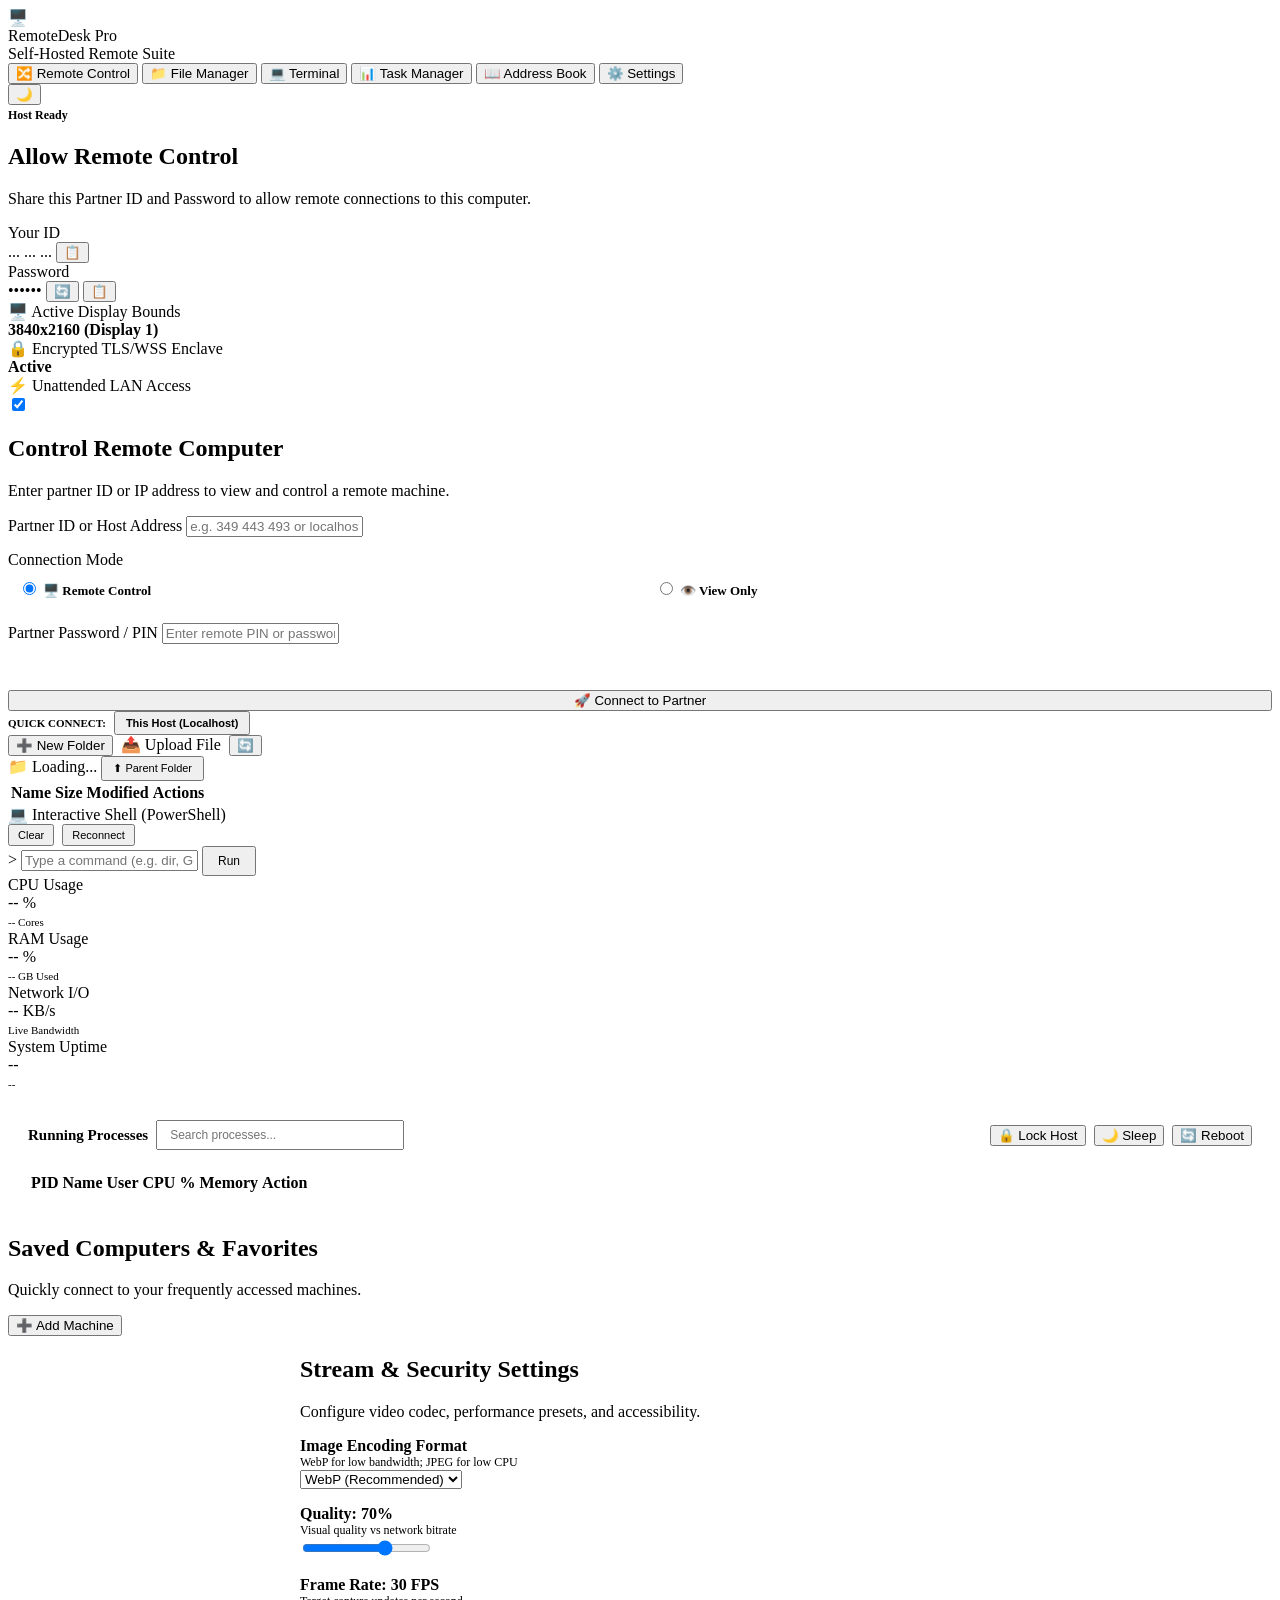
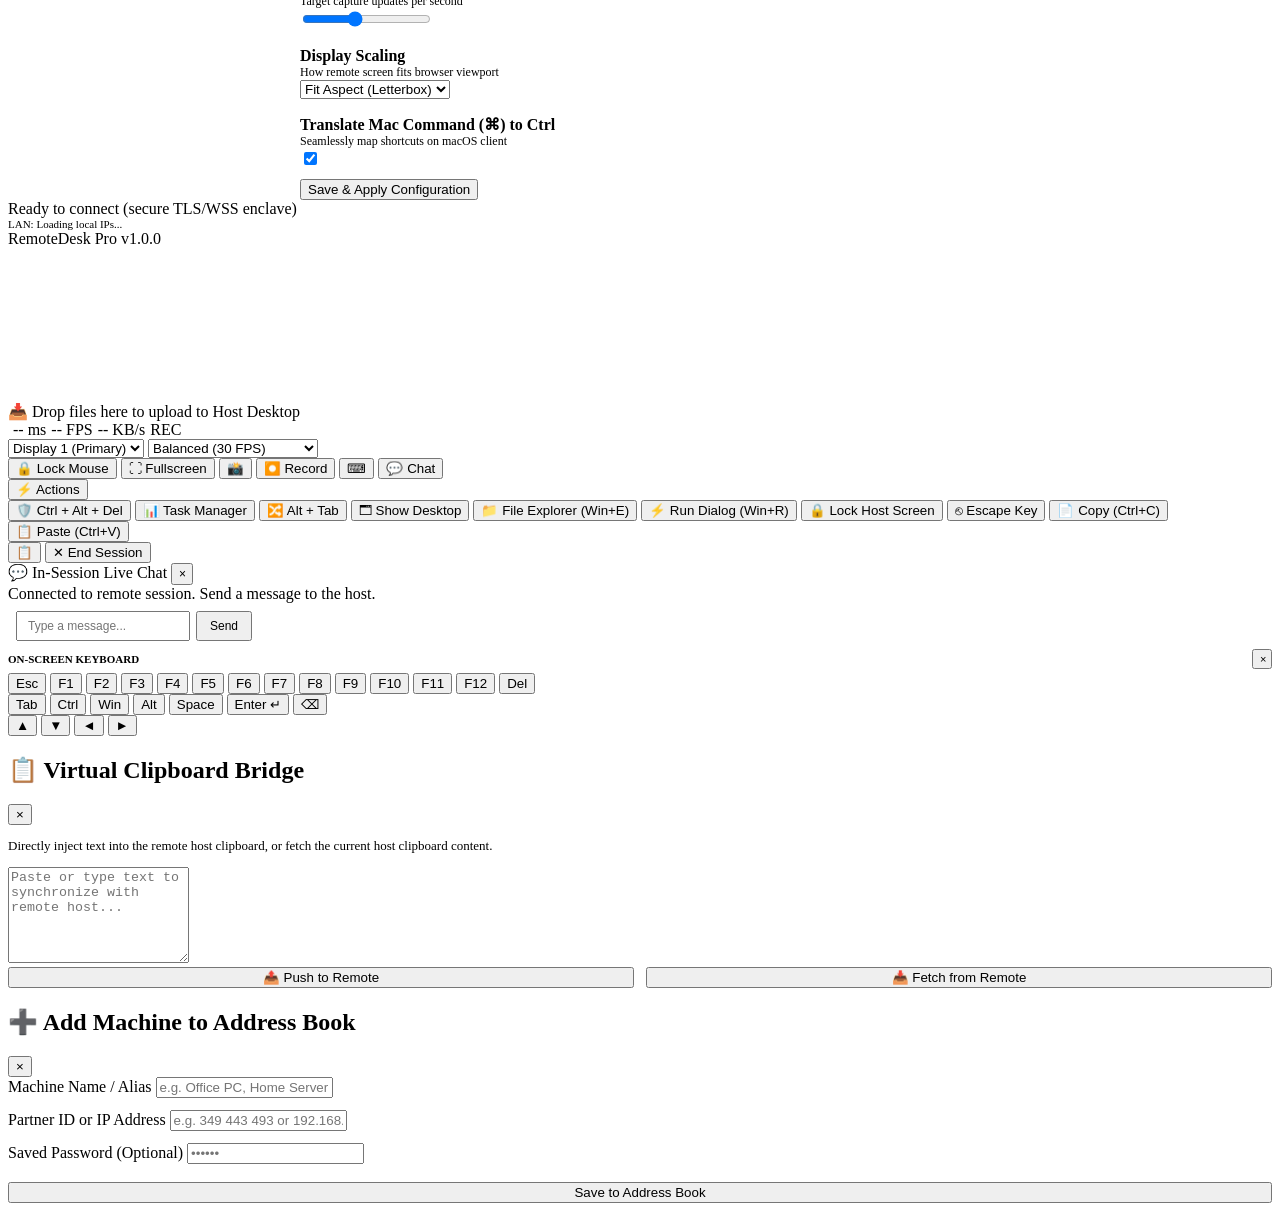
==== client/index.html @ c303e297 "feat: complete self-hosted RemoteDesk Pro suite with standalone Windows executable packaging" ====
<!DOCTYPE html>
<html lang="en" data-theme="dark">
<head>
  <meta charset="UTF-8" />
  <meta name="viewport" content="width=device-width, initial-scale=1.0, maximum-scale=1.0, user-scalable=no" />
  <title>RemoteDesk Pro — Self-Hosted Remote Desktop Suite</title>
  <link rel="preconnect" href="https://fonts.googleapis.com" />
  <link rel="preconnect" href="https://fonts.gstatic.com" crossorigin />
  <link href="https://fonts.googleapis.com/css2?family=Inter:wght@300;400;500;600;700;800&family=JetBrains+Mono:wght@400;500;600;700&display=swap" rel="stylesheet" />
  <link rel="stylesheet" href="/static/css/style.css" />
  <link rel="icon" href="data:image/svg+xml,<svg xmlns=%22http://www.w3.org/2000/svg%22 viewBox=%220 0 100 100%22><text y=%22.9em%22 font-size=%2290%22>🖥️</text></svg>" />
</head>
<body>

  <div id="app-root">

    <!-- ══════════════════════════════════════════════════════════════════════
         VIEW A: HUB DASHBOARD (Multi-Tab TeamViewer & Personal-NAS Suite)
         ══════════════════════════════════════════════════════════════════════ -->
    <div id="hub-view" class="view-section">
      
      <!-- Top App Bar -->
      <header class="hub-header">
        <div class="brand-wrapper">
          <div class="brand-icon-box">🖥️</div>
          <div>
            <div class="brand-title">RemoteDesk Pro</div>
            <div class="brand-subtitle">Self-Hosted Remote Suite</div>
          </div>
        </div>

        <!-- Navigation Tabs -->
        <nav class="hub-nav-tabs">
          <button class="hub-nav-tab active" data-tab="remote">
            <span>🔀</span> Remote Control
          </button>
          <button class="hub-nav-tab" data-tab="files">
            <span>📁</span> File Manager
          </button>
          <button class="hub-nav-tab" data-tab="terminal">
            <span>💻</span> Terminal
          </button>
          <button class="hub-nav-tab" data-tab="diagnostics">
            <span>📊</span> Task Manager
          </button>
          <button class="hub-nav-tab" data-tab="addressbook">
            <span>📖</span> Address Book
          </button>
          <button class="hub-nav-tab" data-tab="settings">
            <span>⚙️</span> Settings
          </button>
        </nav>

        <!-- Header Actions -->
        <div class="header-actions">
          <button id="theme-toggle-btn" class="icon-action-btn" title="Toggle Light/Dark Theme">
            <span id="theme-icon">🌙</span>
          </button>
          <div class="status-indicator">
            <span id="hub-status-dot" class="status-dot"></span>
            <span id="hub-status-text" style="font-size: 12px; font-weight: 600;">Host Ready</span>
          </div>
        </div>
      </header>

      <!-- Main Content Area with Dynamic Tab Panes -->
      <main class="hub-content-container">
        
        <!-- ── TAB 1: REMOTE CONTROL DUAL-CARD HUB ── -->
        <div id="pane-remote" class="hub-tab-pane">
          <div class="hub-grid">

            <!-- LEFT CARD: ALLOW REMOTE CONTROL -->
            <div class="card">
              <div class="card-header">
                <div>
                  <h2 class="card-title">Allow Remote Control</h2>
                  <p class="card-subtitle">Share this Partner ID and Password to allow remote connections to this computer.</p>
                </div>
              </div>

              <!-- Credentials Box -->
              <div class="credential-box">
                <!-- Your ID -->
                <div class="credential-row">
                  <span class="badge-tag id-tag">Your ID</span>
                  <div class="credential-value-wrapper">
                    <span id="host-machine-id" class="credential-value">... ... ...</span>
                    <button id="btn-copy-id" class="icon-action-btn" title="Copy Partner ID">📋</button>
                  </div>
                </div>

                <!-- Password / PIN -->
                <div class="credential-row">
                  <span class="badge-tag pass-tag">Password</span>
                  <div class="credential-value-wrapper">
                    <span id="host-pin-display" class="credential-value">••••••</span>
                    <button id="btn-regenerate-pin" class="icon-action-btn" title="Generate New Password">🔄</button>
                    <button id="btn-copy-pin" class="icon-action-btn" title="Copy Password">📋</button>
                  </div>
                </div>
              </div>

              <!-- Unattended Access & Host Status -->
              <div class="feature-list">
                <div class="feature-item">
                  <div class="feature-item-left">
                    <span>🖥️</span>
                    <span>Active Display Bounds</span>
                  </div>
                  <span id="host-display-info" class="font-mono" style="font-weight: 600; color: var(--accent);">3840x2160 (Display 1)</span>
                </div>

                <div class="feature-item">
                  <div class="feature-item-left">
                    <span>🔒</span>
                    <span>Encrypted TLS/WSS Enclave</span>
                  </div>
                  <span class="font-mono" style="color: var(--green); font-weight: 600;">Active</span>
                </div>

                <div class="feature-item">
                  <div class="feature-item-left">
                    <span>⚡</span>
                    <span>Unattended LAN Access</span>
                  </div>
                  <label class="switch-wrap">
                    <input type="checkbox" id="unattended-toggle" checked />
                    <span class="switch-slider"></span>
                  </label>
                </div>
              </div>
            </div>

            <!-- RIGHT CARD: CONTROL REMOTE COMPUTER -->
            <div class="card">
              <div class="card-header">
                <div>
                  <h2 class="card-title">Control Remote Computer</h2>
                  <p class="card-subtitle">Enter partner ID or IP address to view and control a remote machine.</p>
                </div>
              </div>

              <!-- Form Inputs -->
              <form id="connect-form" onsubmit="event.preventDefault();" style="display: flex; flex-direction: column; gap: 14px;">
                
                <!-- Partner ID / Host Address Input -->
                <div class="form-group">
                  <label class="form-label" for="partner-id-input">Partner ID or Host Address</label>
                  <input id="partner-id-input" type="text" class="input font-mono" placeholder="e.g. 349 443 493 or localhost:8000" autocomplete="off" />
                </div>

                <!-- Mode Selection -->
                <div class="form-group">
                  <label class="form-label">Connection Mode</label>
                  <div style="display: grid; grid-template-columns: 1fr 1fr; gap: 10px;">
                    <label class="credential-row" style="cursor: pointer; padding: 10px;">
                      <input type="radio" name="conn-mode" value="remote-control" checked style="accent-color: var(--accent);" />
                      <span style="font-weight: 600; font-size: 13px;">🖥️ Remote Control</span>
                    </label>
                    <label class="credential-row" style="cursor: pointer; padding: 10px;">
                      <input type="radio" name="conn-mode" value="view-only" style="accent-color: var(--accent);" />
                      <span style="font-weight: 600; font-size: 13px;">👁️ View Only</span>
                    </label>
                  </div>
                </div>

                <!-- Partner Password -->
                <div class="form-group">
                  <label class="form-label" for="partner-password-input">Partner Password / PIN</label>
                  <input id="partner-password-input" type="password" class="input font-mono" placeholder="Enter remote PIN or password" autocomplete="current-password" />
                </div>

                <div id="connect-error" style="color: var(--red); font-size: 13px; font-weight: 500; min-height: 18px;"></div>

                <!-- Primary Action Button -->
                <button type="submit" id="btn-connect-partner" class="btn-primary">
                  <span>🚀</span> Connect to Partner
                </button>
              </form>

              <!-- Quick Connect Pills -->
              <div style="display: flex; align-items: center; gap: 8px; flex-wrap: wrap;">
                <span style="font-size: 11px; font-weight: 700; color: var(--text-muted); text-transform: uppercase;">Quick Connect:</span>
                <button class="icon-action-btn quick-host-pill" data-host="localhost:8000" style="width: auto; padding: 4px 10px; font-size: 11px; font-weight: 600;">This Host (Localhost)</button>
              </div>
            </div>

          </div>
        </div>

        <!-- ── TAB 2: FILE MANAGER ── -->
        <div id="pane-files" class="hub-tab-pane hidden">
          <div class="fm-layout">
            <div class="fm-toolbar">
              <div class="fm-drives-bar" id="fm-drives-list">
                <!-- Populated dynamically: C:\, D:\, Home, Desktop, Downloads -->
              </div>
              <div style="display: flex; gap: 8px;">
                <button id="btn-fm-new-folder" class="btn-secondary">➕ New Folder</button>
                <label class="btn-primary" style="width: auto; cursor: pointer;">
                  <span>📤</span> Upload File
                  <input type="file" id="fm-file-input" style="display: none;" />
                </label>
                <button id="btn-fm-refresh" class="icon-action-btn" title="Refresh">🔄</button>
              </div>
            </div>

            <!-- Breadcrumbs -->
            <div class="fm-breadcrumb-bar">
              <span>📁</span>
              <span id="fm-current-path" style="flex: 1; word-break: break-all;">Loading...</span>
              <button id="btn-fm-up" class="btn-secondary" style="padding: 4px 10px; font-size: 11px;">⬆ Parent Folder</button>
            </div>

            <!-- File Table -->
            <div class="fm-table-container">
              <table class="fm-table">
                <thead>
                  <tr>
                    <th>Name</th>
                    <th>Size</th>
                    <th>Modified</th>
                    <th style="text-align: right;">Actions</th>
                  </tr>
                </thead>
                <tbody id="fm-table-body">
                  <!-- File rows populated dynamically -->
                </tbody>
              </table>
            </div>
          </div>
        </div>

        <!-- ── TAB 3: REMOTE TERMINAL ── -->
        <div id="pane-terminal" class="hub-tab-pane hidden">
          <div class="terminal-window">
            <div class="terminal-header">
              <span>💻 Interactive Shell (<span id="term-shell-name">PowerShell</span>)</span>
              <div style="display: flex; gap: 8px;">
                <button id="btn-term-clear" class="btn-secondary" style="padding: 3px 8px; font-size: 11px;">Clear</button>
                <button id="btn-term-reconnect" class="btn-secondary" style="padding: 3px 8px; font-size: 11px;">Reconnect</button>
              </div>
            </div>
            <div id="terminal-output" class="terminal-output"></div>
            <form id="terminal-form" class="terminal-input-bar">
              <span class="terminal-prompt">&gt;</span>
              <input id="terminal-input" type="text" class="terminal-input" placeholder="Type a command (e.g. dir, Get-Process, ipconfig)..." autocomplete="off" />
              <button type="submit" class="btn-primary" style="width: auto; padding: 6px 14px; font-size: 12px;">Run</button>
            </form>
          </div>
        </div>

        <!-- ── TAB 4: TASK MANAGER & DIAGNOSTICS ── -->
        <div id="pane-diagnostics" class="hub-tab-pane hidden">
          
          <!-- Telemetry Gauges -->
          <div class="telemetry-grid">
            <div class="telemetry-card">
              <span class="form-label">CPU Usage</span>
              <div id="diag-cpu-val" class="telemetry-val" style="color: var(--accent);">-- %</div>
              <span id="diag-cpu-cores" style="font-size: 11px; color: var(--text-secondary);">-- Cores</span>
            </div>

            <div class="telemetry-card">
              <span class="form-label">RAM Usage</span>
              <div id="diag-ram-val" class="telemetry-val" style="color: var(--purple);">-- %</div>
              <span id="diag-ram-details" style="font-size: 11px; color: var(--text-secondary);">-- GB Used</span>
            </div>

            <div class="telemetry-card">
              <span class="form-label">Network I/O</span>
              <div id="diag-net-val" class="telemetry-val" style="color: var(--green);">-- KB/s</div>
              <span id="diag-net-details" style="font-size: 11px; color: var(--text-secondary);">Live Bandwidth</span>
            </div>

            <div class="telemetry-card">
              <span class="form-label">System Uptime</span>
              <div id="diag-uptime-val" class="telemetry-val" style="color: var(--orange);">--</div>
              <span id="diag-os-details" style="font-size: 11px; color: var(--text-secondary);">--</span>
            </div>
          </div>

          <!-- Power Controls & Process List -->
          <div class="card" style="padding: 20px;">
            <div style="display: flex; align-items: center; justify-content: space-between; flex-wrap: wrap; gap: 10px;">
              <div style="display: flex; align-items: center; gap: 8px;">
                <h3 style="font-size: 15px; font-weight: 800;">Running Processes</h3>
                <input id="process-search" type="text" class="input font-mono" placeholder="Search processes..." style="width: 220px; padding: 6px 12px; font-size: 12px;" />
              </div>
              <div style="display: flex; gap: 8px;">
                <button class="btn-secondary btn-power" data-power="lock">🔒 Lock Host</button>
                <button class="btn-secondary btn-power" data-power="sleep">🌙 Sleep</button>
                <button class="btn-secondary btn-power" data-power="restart" style="color: var(--yellow);">🔄 Reboot</button>
              </div>
            </div>

            <div class="process-table-container" style="margin-top: 12px;">
              <table class="fm-table">
                <thead>
                  <tr>
                    <th>PID</th>
                    <th>Name</th>
                    <th>User</th>
                    <th>CPU %</th>
                    <th>Memory</th>
                    <th style="text-align: right;">Action</th>
                  </tr>
                </thead>
                <tbody id="process-table-body">
                  <!-- Populated dynamically -->
                </tbody>
              </table>
            </div>
          </div>

        </div>

        <!-- ── TAB 5: ADDRESS BOOK ── -->
        <div id="pane-addressbook" class="hub-tab-pane hidden">
          <div class="card">
            <div class="card-header">
              <div>
                <h2 class="card-title">Saved Computers & Favorites</h2>
                <p class="card-subtitle">Quickly connect to your frequently accessed machines.</p>
              </div>
              <button id="btn-add-contact" class="btn-primary" style="width: auto;">➕ Add Machine</button>
            </div>

            <div id="addressbook-list" class="addr-grid">
              <!-- Cards populated dynamically -->
            </div>
          </div>
        </div>

        <!-- ── TAB 6: SETTINGS ── -->
        <div id="pane-settings" class="hub-tab-pane hidden">
          <div class="card" style="max-width: 680px; margin: 0 auto; width: 100%;">
            <div class="card-header">
              <div>
                <h2 class="card-title">Stream & Security Settings</h2>
                <p class="card-subtitle">Configure video codec, performance presets, and accessibility.</p>
              </div>
            </div>

            <div style="display: flex; flex-direction: column; gap: 16px;">
              <div class="feature-item">
                <div>
                  <div style="font-weight: 600;">Image Encoding Format</div>
                  <div style="font-size: 12px; color: var(--text-secondary);">WebP for low bandwidth; JPEG for low CPU</div>
                </div>
                <select id="hub-setting-format" class="tb-select" style="min-width: 140px;">
                  <option value="webp" selected>WebP (Recommended)</option>
                  <option value="jpeg">JPEG</option>
                </select>
              </div>

              <div class="feature-item">
                <div>
                  <div style="font-weight: 600;">Quality: <span id="hub-val-quality" style="color: var(--accent);">70%</span></div>
                  <div style="font-size: 12px; color: var(--text-secondary);">Visual quality vs network bitrate</div>
                </div>
                <input id="hub-setting-quality" type="range" min="20" max="95" value="70" style="accent-color: var(--accent);" />
              </div>

              <div class="feature-item">
                <div>
                  <div style="font-weight: 600;">Frame Rate: <span id="hub-val-fps" style="color: var(--accent);">30 FPS</span></div>
                  <div style="font-size: 12px; color: var(--text-secondary);">Target capture updates per second</div>
                </div>
                <input id="hub-setting-fps" type="range" min="10" max="60" step="5" value="30" style="accent-color: var(--accent);" />
              </div>

              <div class="feature-item">
                <div>
                  <div style="font-weight: 600;">Display Scaling</div>
                  <div style="font-size: 12px; color: var(--text-secondary);">How remote screen fits browser viewport</div>
                </div>
                <select id="hub-setting-scaling" class="tb-select" style="min-width: 140px;">
                  <option value="fit" selected>Fit Aspect (Letterbox)</option>
                  <option value="fill">Fill / Stretch Window</option>
                  <option value="original">Original 1:1</option>
                </select>
              </div>

              <div class="feature-item">
                <div>
                  <div style="font-weight: 600;">Translate Mac Command (⌘) to Ctrl</div>
                  <div style="font-size: 12px; color: var(--text-secondary);">Seamlessly map shortcuts on macOS client</div>
                </div>
                <input type="checkbox" id="hub-setting-map-cmd" checked style="accent-color: var(--accent);" />
              </div>
            </div>

            <button id="btn-save-hub-settings" class="btn-primary" style="margin-top: 10px;">
              Save & Apply Configuration
            </button>
          </div>
        </div>

      </main>

      <!-- Bottom Status Bar -->
      <footer class="hub-footer">
        <div class="status-indicator">
          <span class="status-dot"></span>
          <span>Ready to connect (secure TLS/WSS enclave)</span>
        </div>
        <div id="hub-ip-list" class="font-mono" style="font-size: 11px; color: var(--text-muted);">
          LAN: Loading local IPs...
        </div>
        <div>
          <span>RemoteDesk Pro v1.0.0</span>
        </div>
      </footer>

    </div>


    <!-- ══════════════════════════════════════════════════════════════════════
         VIEW B: INTERACTIVE REMOTE DESKTOP SESSION (Full Viewport Canvas)
         ══════════════════════════════════════════════════════════════════════ -->
    <div id="session-view" class="view-section hidden">
      
      <canvas id="remote-canvas" tabindex="0"></canvas>

      <!-- Canvas Drag-and-Drop Dropzone -->
      <div id="drop-overlay" class="hidden">
        <span>📥 Drop files here to upload to Host Desktop</span>
      </div>

      <!-- Floating Glassmorphic Top Toolbar -->
      <div id="session-toolbar">
        
        <!-- Live Metrics -->
        <div style="display: flex; align-items: center; gap: 5px;">
          <span id="session-status-dot" class="status-dot"></span>
          <span id="session-latency-badge" class="tb-badge" title="Round Trip Latency">-- ms</span>
          <span id="session-fps-badge" class="tb-badge" title="Frame Rate">-- FPS</span>
          <span id="session-bandwidth-badge" class="tb-badge" title="Bandwidth Usage">-- KB/s</span>
          <span id="recording-badge" class="tb-badge hidden" style="border-color: var(--red); color: var(--red);">
            <span class="rec-pulse"></span> REC
          </span>
        </div>

        <div class="tb-divider"></div>

        <!-- Display Selector -->
        <select id="session-monitor-select" class="tb-select" title="Active Monitor">
          <option value="1">Display 1 (Primary)</option>
        </select>

        <!-- Quality Preset -->
        <select id="session-quality-select" class="tb-select" title="Stream Quality Preset">
          <option value="high">High (60 FPS)</option>
          <option value="balanced" selected>Balanced (30 FPS)</option>
          <option value="low">Low Bandwidth (20 FPS)</option>
        </select>

        <div class="tb-divider"></div>

        <!-- Interactive Controls -->
        <button id="btn-session-pointer-lock" class="tb-btn" title="Lock Mouse Cursor (L)">
          <span>🔒</span> Lock Mouse
        </button>

        <button id="btn-session-fullscreen" class="tb-btn" title="Toggle Fullscreen (F)">
          <span>⛶</span> Fullscreen
        </button>

        <button id="btn-session-screenshot" class="tb-btn" title="Take Instant Screenshot (PNG)">
          <span>📸</span>
        </button>

        <button id="btn-session-record" class="tb-btn" title="Record Session Video (.webm)">
          <span>⏺️</span> Record
        </button>

        <button id="btn-session-vk" class="tb-btn" title="Toggle On-Screen Keyboard">
          <span>⌨</span>
        </button>

        <button id="btn-session-chat" class="tb-btn" title="Live In-Session Chat">
          <span>💬</span> Chat
        </button>

        <!-- Macro Actions Dropdown Trigger -->
        <div style="position: relative;">
          <button id="btn-session-actions" class="tb-btn" title="Quick Actions & Macros">
            <span>⚡</span> Actions
          </button>
          <div id="session-actions-dropdown" class="dropdown-menu hidden">
            <button class="dropdown-item" data-action="ctrl_alt_del">
              <span>🛡️</span> Ctrl + Alt + Del
            </button>
            <button class="dropdown-item" data-action="ctrl_shift_esc">
              <span>📊</span> Task Manager
            </button>
            <button class="dropdown-item" data-action="alt_tab">
              <span>🔀</span> Alt + Tab
            </button>
            <button class="dropdown-item" data-action="win_d">
              <span>🗔</span> Show Desktop
            </button>
            <button class="dropdown-item" data-action="win_e">
              <span>📁</span> File Explorer (Win+E)
            </button>
            <button class="dropdown-item" data-action="win_r">
              <span>⚡</span> Run Dialog (Win+R)
            </button>
            <button class="dropdown-item" data-action="win_l">
              <span>🔒</span> Lock Host Screen
            </button>
            <button class="dropdown-item" data-action="escape">
              <span>⎋</span> Escape Key
            </button>
            <button class="dropdown-item" data-action="copy">
              <span>📄</span> Copy (Ctrl+C)
            </button>
            <button class="dropdown-item" data-action="paste">
              <span>📋</span> Paste (Ctrl+V)
            </button>
          </div>
        </div>

        <button id="btn-session-clipboard" class="tb-btn" title="Virtual Clipboard Bridge">
          <span>📋</span>
        </button>

        <!-- Exit / Disconnect Button -->
        <button id="btn-session-disconnect" class="tb-btn danger" title="End Session & Return to Hub">
          <span>✕</span> End Session
        </button>
      </div>

      <!-- In-Session Live Chat Drawer -->
      <div id="chat-drawer" class="hidden">
        <div class="terminal-header">
          <span>💬 In-Session Live Chat</span>
          <button id="btn-close-chat" class="modal-close" style="width: 22px; height: 22px; font-size: 12px;">&times;</button>
        </div>
        <div id="chat-messages" class="chat-stream">
          <div class="chat-bubble remote">Connected to remote session. Send a message to the host.</div>
        </div>
        <form id="chat-form" style="display: flex; padding: 8px; gap: 6px; border-top: 1px solid var(--border);">
          <input id="chat-input" type="text" class="input font-mono" placeholder="Type a message..." style="padding: 6px 10px; font-size: 12px;" autocomplete="off" />
          <button type="submit" class="btn-primary" style="width: auto; padding: 6px 12px; font-size: 12px;">Send</button>
        </form>
      </div>

      <!-- In-Session Virtual Keyboard Drawer -->
      <div id="vk-drawer" class="hidden">
        <div style="display: flex; justify-content: space-between; align-items: center; margin-bottom: 4px;">
          <span style="font-size: 11px; font-weight: 700; color: var(--text-secondary); text-transform: uppercase;">On-Screen Keyboard</span>
          <button id="btn-close-vk" class="modal-close" style="width: 20px; height: 20px; font-size: 11px;">&times;</button>
        </div>
        <div class="vk-row">
          <button class="vk-key" data-key="Escape">Esc</button>
          <button class="vk-key" data-key="F1">F1</button>
          <button class="vk-key" data-key="F2">F2</button>
          <button class="vk-key" data-key="F3">F3</button>
          <button class="vk-key" data-key="F4">F4</button>
          <button class="vk-key" data-key="F5">F5</button>
          <button class="vk-key" data-key="F6">F6</button>
          <button class="vk-key" data-key="F7">F7</button>
          <button class="vk-key" data-key="F8">F8</button>
          <button class="vk-key" data-key="F9">F9</button>
          <button class="vk-key" data-key="F10">F10</button>
          <button class="vk-key" data-key="F11">F11</button>
          <button class="vk-key" data-key="F12">F12</button>
          <button class="vk-key" data-key="Delete">Del</button>
        </div>
        <div class="vk-row">
          <button class="vk-key" data-key="Tab">Tab</button>
          <button class="vk-key" data-key="Control">Ctrl</button>
          <button class="vk-key" data-key="Meta">Win</button>
          <button class="vk-key" data-key="Alt">Alt</button>
          <button class="vk-key" data-key=" " style="flex: 1;">Space</button>
          <button class="vk-key" data-key="Enter" style="min-width: 60px;">Enter ↵</button>
          <button class="vk-key" data-key="Backspace">⌫</button>
        </div>
        <div class="vk-row">
          <button class="vk-key" data-key="ArrowUp">▲</button>
          <button class="vk-key" data-key="ArrowDown">▼</button>
          <button class="vk-key" data-key="ArrowLeft">◄</button>
          <button class="vk-key" data-key="ArrowRight">►</button>
        </div>
      </div>

    </div>

  </div>


  <!-- ══════════════════════════════════════════════════════════════════════
       MODALS: CLIPBOARD, ADD CONTACT, NEW FOLDER
       ══════════════════════════════════════════════════════════════════════ -->

  <!-- Modal: Virtual Clipboard Bridge -->
  <div id="clipboard-modal" class="modal-overlay hidden">
    <div class="modal-card">
      <div class="modal-header">
        <h2><span>📋</span> Virtual Clipboard Bridge</h2>
        <button class="modal-close">&times;</button>
      </div>
      <p style="font-size: 13px; color: var(--text-secondary);">
        Directly inject text into the remote host clipboard, or fetch the current host clipboard content.
      </p>

      <div class="form-group">
        <textarea id="clipboard-textarea" class="textarea font-mono" rows="6" placeholder="Paste or type text to synchronize with remote host..."></textarea>
      </div>

      <div style="display: flex; gap: 12px;">
        <button id="btn-copy-to-remote" class="btn-primary" style="flex: 1;">
          <span>📤</span> Push to Remote
        </button>
        <button id="btn-fetch-host-clip" class="btn-secondary" style="flex: 1;">
          <span>📥</span> Fetch from Remote
        </button>
      </div>
    </div>
  </div>

  <!-- Modal: Add Address Book Contact -->
  <div id="contact-modal" class="modal-overlay hidden">
    <div class="modal-card">
      <div class="modal-header">
        <h2><span>➕</span> Add Machine to Address Book</h2>
        <button class="modal-close">&times;</button>
      </div>
      <form id="contact-form" style="display: flex; flex-direction: column; gap: 12px;">
        <div class="form-group">
          <label class="form-label" for="contact-alias">Machine Name / Alias</label>
          <input id="contact-alias" type="text" class="input" placeholder="e.g. Office PC, Home Server" required />
        </div>
        <div class="form-group">
          <label class="form-label" for="contact-id">Partner ID or IP Address</label>
          <input id="contact-id" type="text" class="input font-mono" placeholder="e.g. 349 443 493 or 192.168.1.50:8000" required />
        </div>
        <div class="form-group">
          <label class="form-label" for="contact-pwd">Saved Password (Optional)</label>
          <input id="contact-pwd" type="password" class="input font-mono" placeholder="••••••" />
        </div>
        <button type="submit" class="btn-primary" style="margin-top: 6px;">Save to Address Book</button>
      </form>
    </div>
  </div>

  <!-- Toast Notification Container -->
  <div id="toast-container"></div>

  <!-- JavaScript Modules -->
  <script src="/static/js/canvas_renderer.js"></script>
  <script src="/static/js/input_controller.js"></script>
  <script src="/static/js/app.js"></script>
</body>
</html>
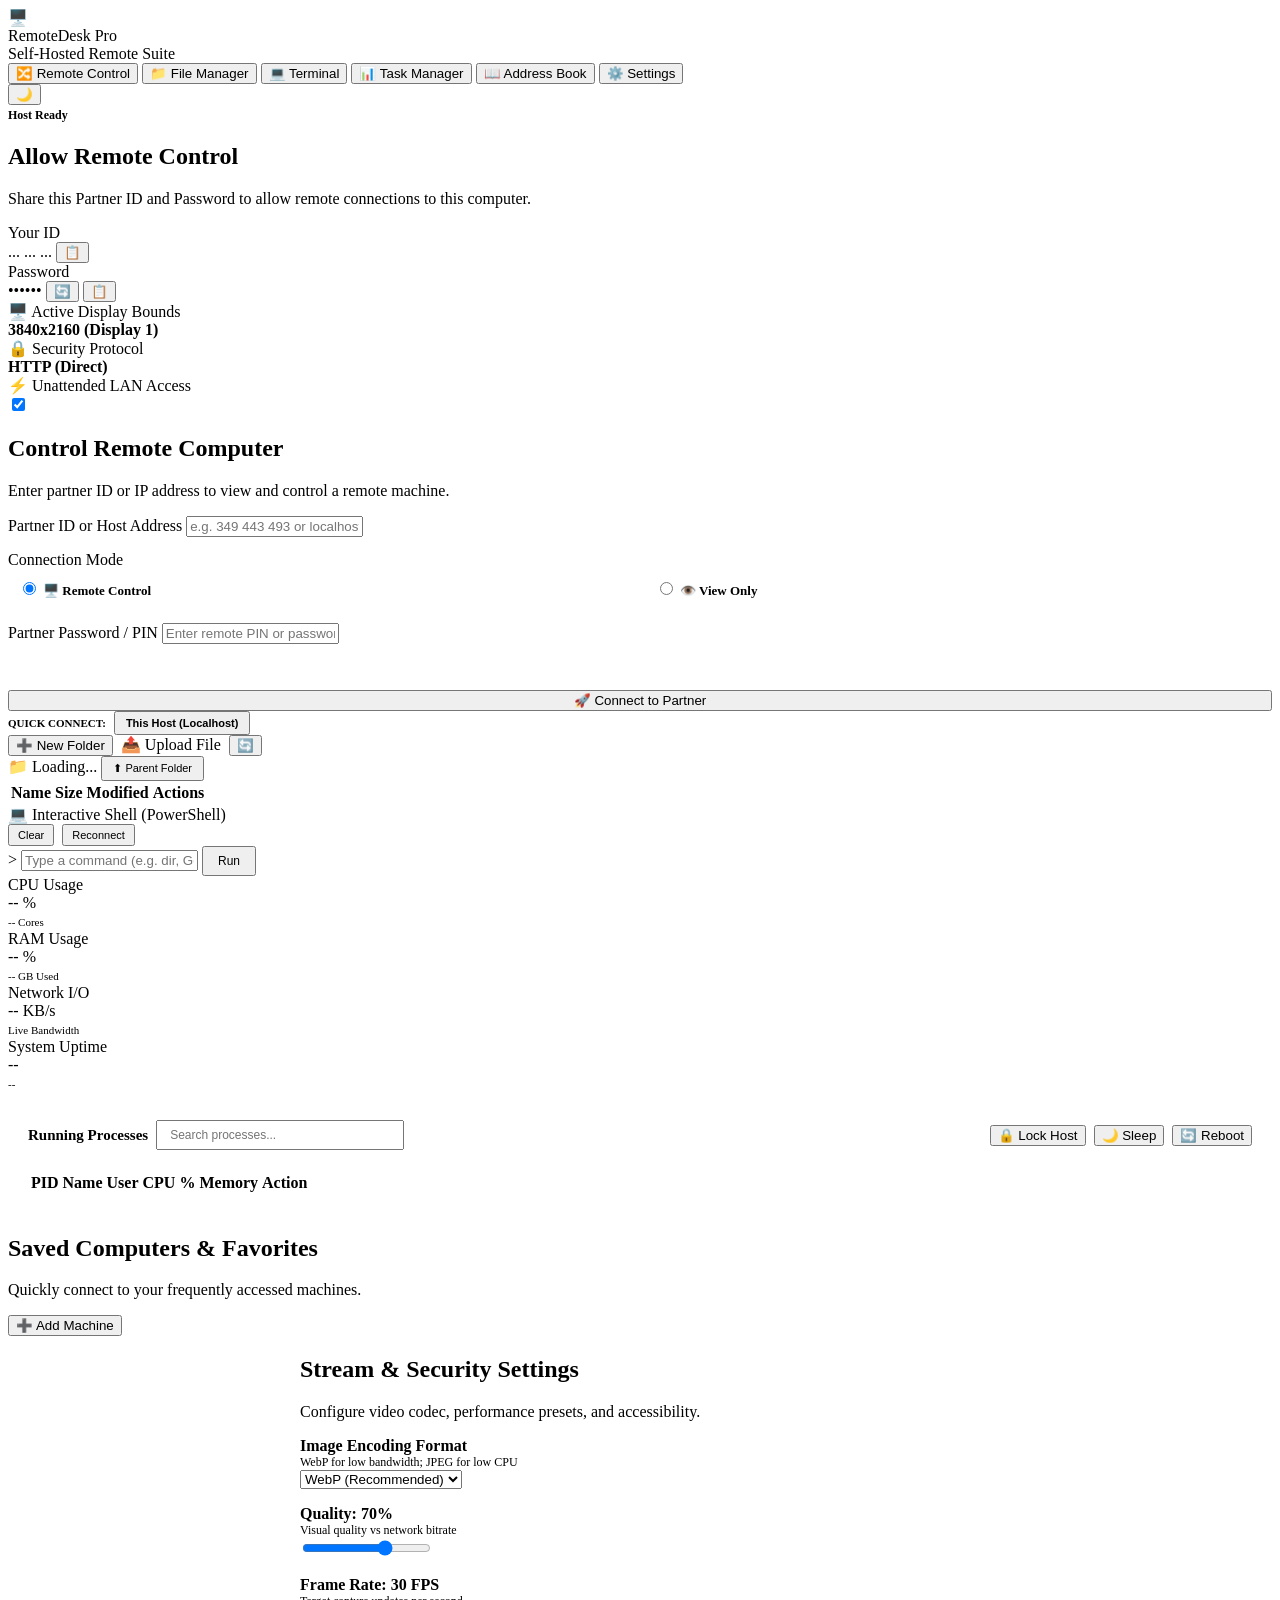
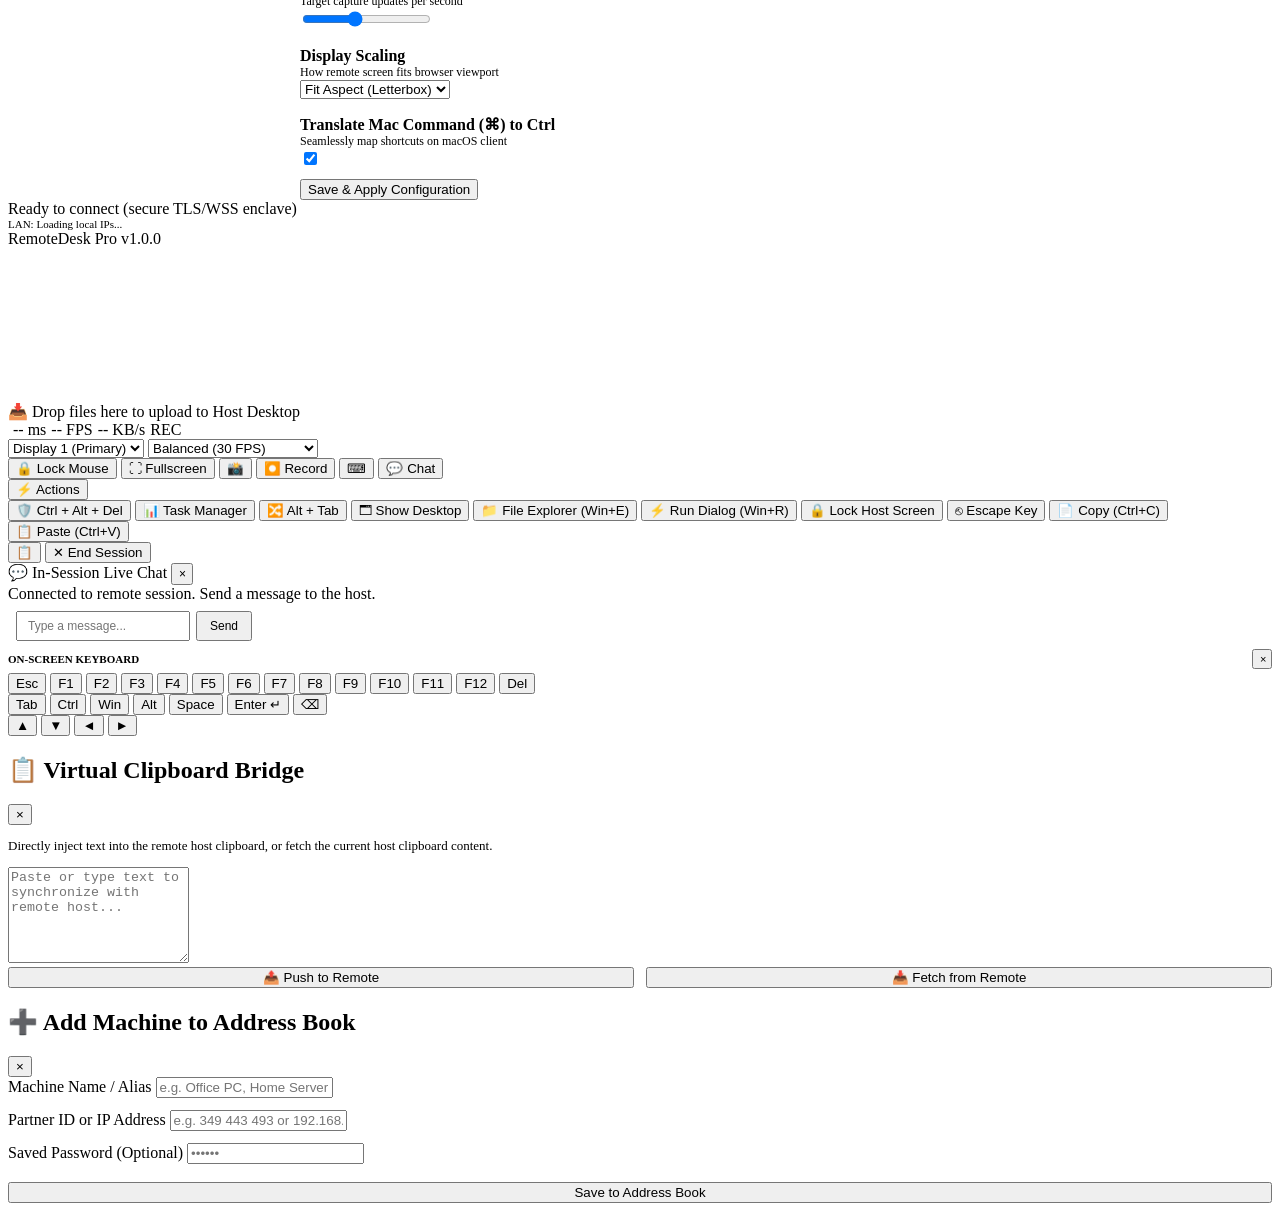
==== commit 659fb83f: "fix: default to HTTP on localhost to eliminate browser SSL certificate warning" ====
--- a/client/index.html
+++ b/client/index.html
@@ -114,9 +114,9 @@
                 <div class="feature-item">
                   <div class="feature-item-left">
                     <span>🔒</span>
-                    <span>Encrypted TLS/WSS Enclave</span>
+                    <span>Security Protocol</span>
                   </div>
-                  <span class="font-mono" style="color: var(--green); font-weight: 600;">Active</span>
+                  <span id="hub-security-badge" class="font-mono" style="color: var(--green); font-weight: 600;">HTTP (Direct)</span>
                 </div>
 
                 <div class="feature-item">
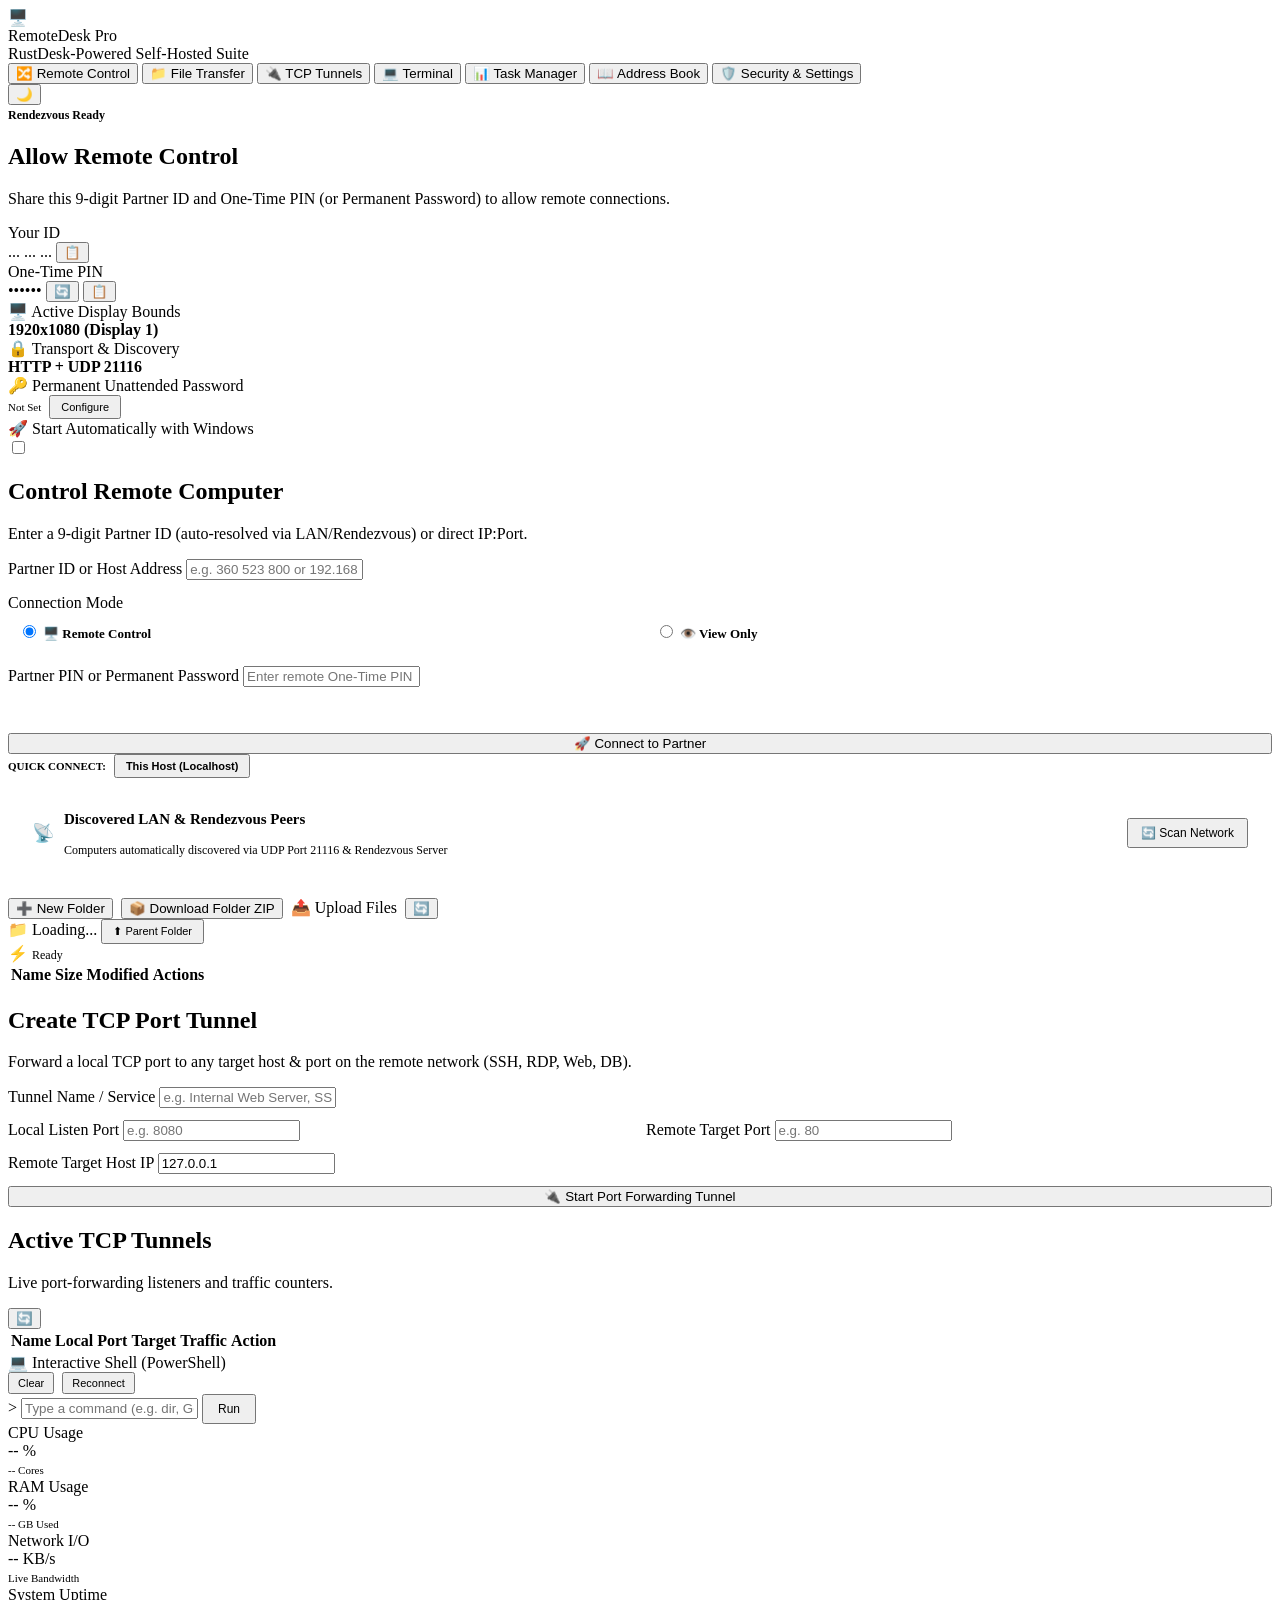
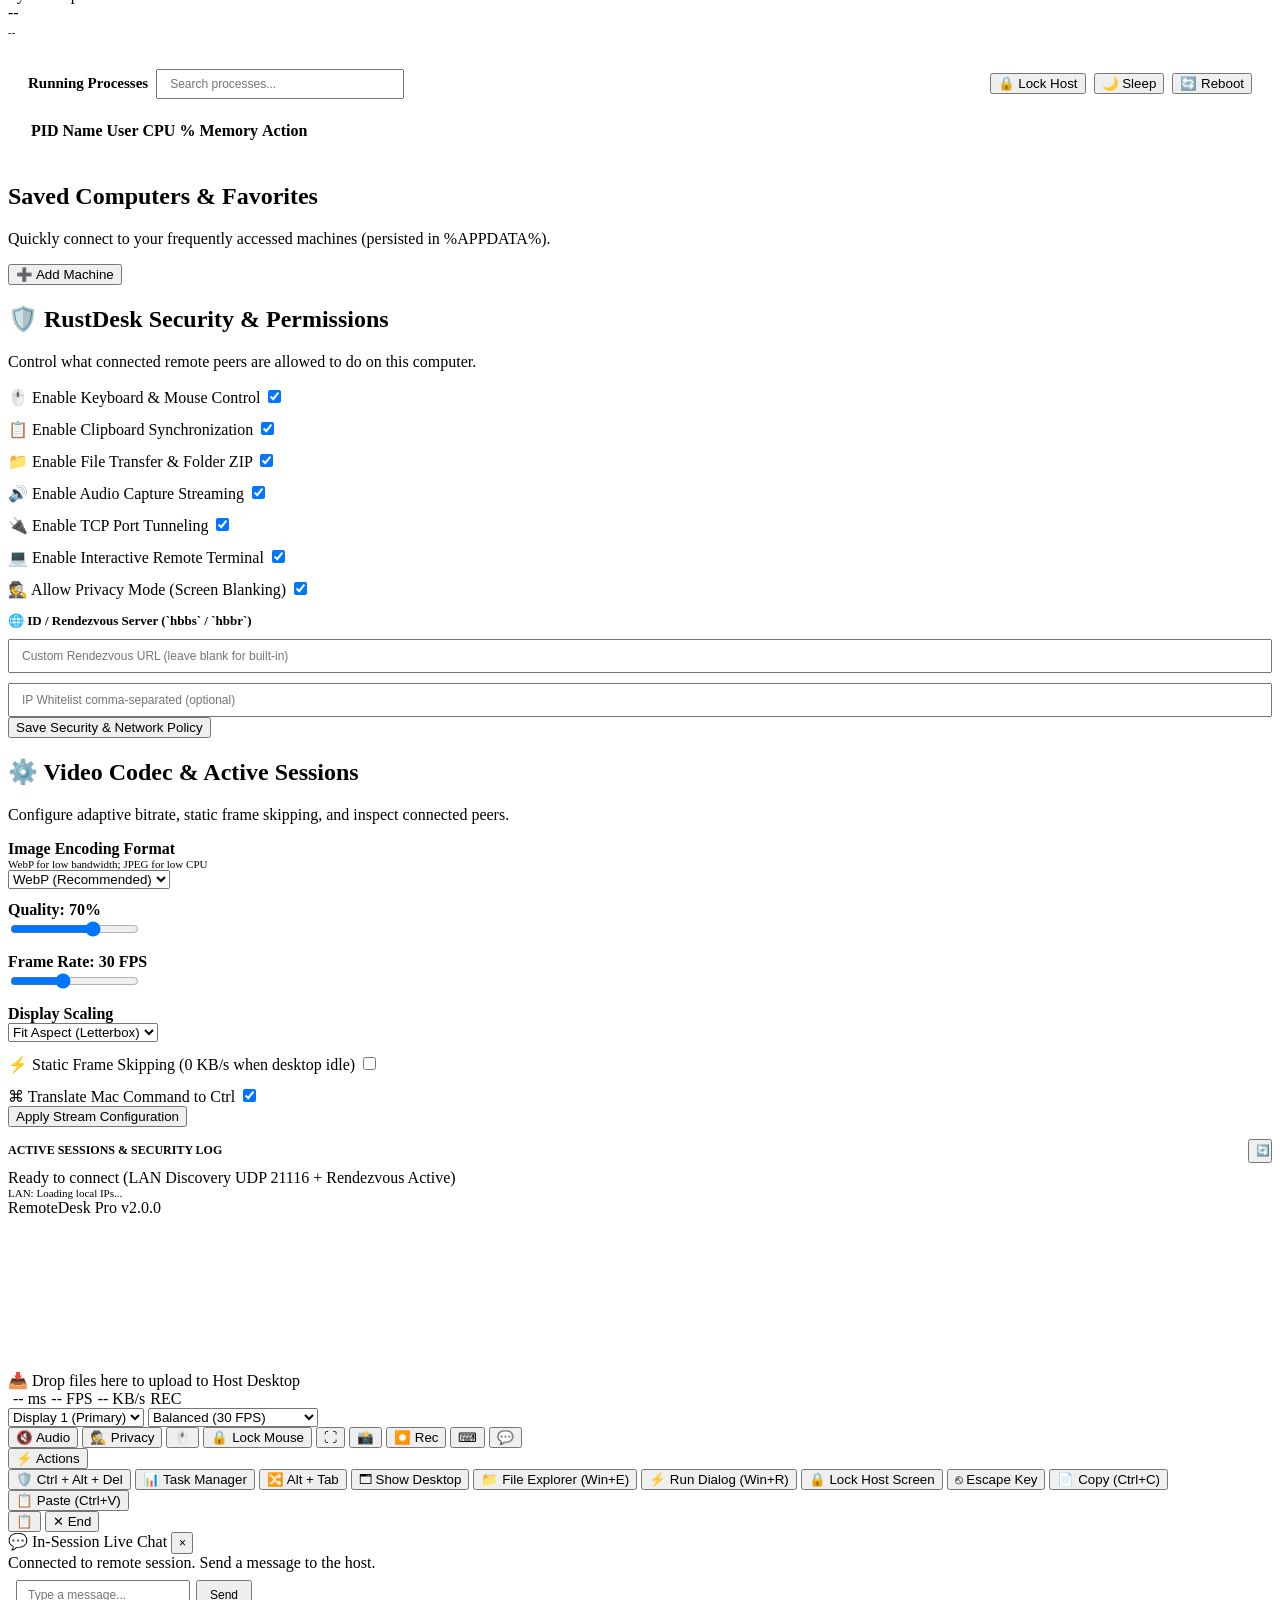
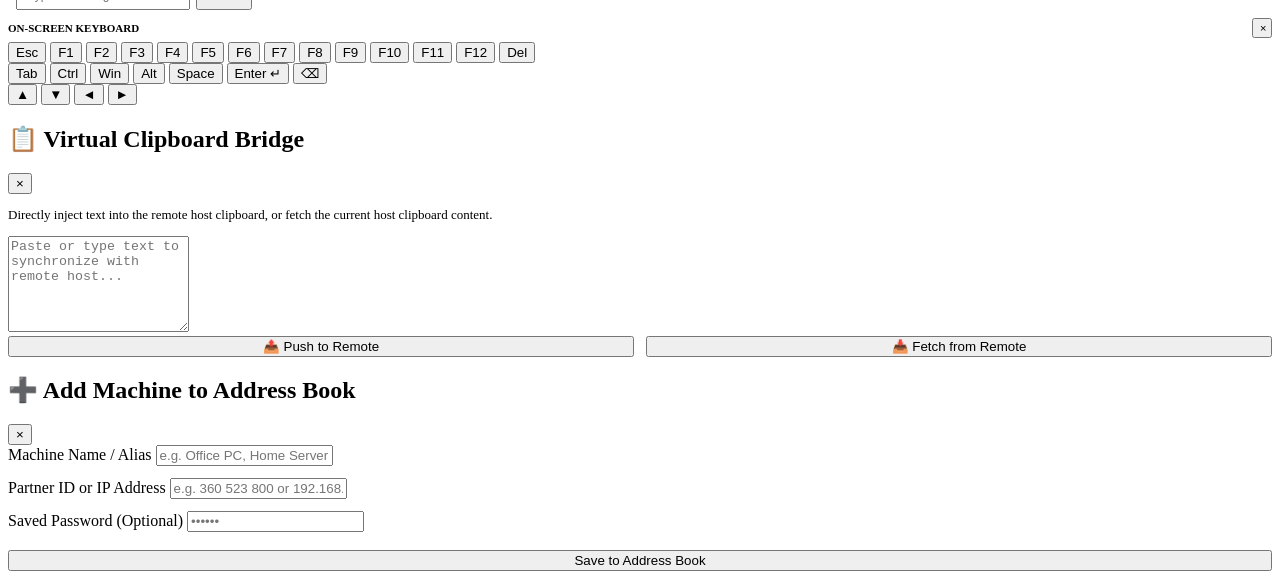
==== commit ae3c14a5: "feat: merge RustDesk core features (Rendezvous/Relay, UDP 21116 discovery, Audio, Privacy Mode, TCP " ====
--- a/client/index.html
+++ b/client/index.html
@@ -15,7 +15,7 @@
   <div id="app-root">
 
     <!-- ══════════════════════════════════════════════════════════════════════
-         VIEW A: HUB DASHBOARD (Multi-Tab TeamViewer & Personal-NAS Suite)
+         VIEW A: HUB DASHBOARD (RustDesk + TeamViewer + Personal-NAS Suite)
          ══════════════════════════════════════════════════════════════════════ -->
     <div id="hub-view" class="view-section">
       
@@ -25,7 +25,7 @@
           <div class="brand-icon-box">🖥️</div>
           <div>
             <div class="brand-title">RemoteDesk Pro</div>
-            <div class="brand-subtitle">Self-Hosted Remote Suite</div>
+            <div class="brand-subtitle">RustDesk-Powered Self-Hosted Suite</div>
           </div>
         </div>
 
@@ -35,7 +35,10 @@
             <span>🔀</span> Remote Control
           </button>
           <button class="hub-nav-tab" data-tab="files">
-            <span>📁</span> File Manager
+            <span>📁</span> File Transfer
+          </button>
+          <button class="hub-nav-tab" data-tab="tunnels">
+            <span>🔌</span> TCP Tunnels
           </button>
           <button class="hub-nav-tab" data-tab="terminal">
             <span>💻</span> Terminal
@@ -47,7 +50,7 @@
             <span>📖</span> Address Book
           </button>
           <button class="hub-nav-tab" data-tab="settings">
-            <span>⚙️</span> Settings
+            <span>🛡️</span> Security &amp; Settings
           </button>
         </nav>
 
@@ -58,7 +61,7 @@
           </button>
           <div class="status-indicator">
             <span id="hub-status-dot" class="status-dot"></span>
-            <span id="hub-status-text" style="font-size: 12px; font-weight: 600;">Host Ready</span>
+            <span id="hub-status-text" style="font-size: 12px; font-weight: 600;">Rendezvous Ready</span>
           </div>
         </div>
       </header>
@@ -66,7 +69,7 @@
       <!-- Main Content Area with Dynamic Tab Panes -->
       <main class="hub-content-container">
         
-        <!-- ── TAB 1: REMOTE CONTROL DUAL-CARD HUB ── -->
+        <!-- ── TAB 1: REMOTE CONTROL DUAL-CARD HUB + LAN DISCOVERY ── -->
         <div id="pane-remote" class="hub-tab-pane">
           <div class="hub-grid">
 
@@ -75,7 +78,7 @@
               <div class="card-header">
                 <div>
                   <h2 class="card-title">Allow Remote Control</h2>
-                  <p class="card-subtitle">Share this Partner ID and Password to allow remote connections to this computer.</p>
+                  <p class="card-subtitle">Share this 9-digit Partner ID and One-Time PIN (or Permanent Password) to allow remote connections.</p>
                 </div>
               </div>
 
@@ -90,13 +93,13 @@
                   </div>
                 </div>
 
-                <!-- Password / PIN -->
+                <!-- One-Time Password / PIN -->
                 <div class="credential-row">
-                  <span class="badge-tag pass-tag">Password</span>
+                  <span class="badge-tag pass-tag">One-Time PIN</span>
                   <div class="credential-value-wrapper">
                     <span id="host-pin-display" class="credential-value">••••••</span>
-                    <button id="btn-regenerate-pin" class="icon-action-btn" title="Generate New Password">🔄</button>
-                    <button id="btn-copy-pin" class="icon-action-btn" title="Copy Password">📋</button>
+                    <button id="btn-regenerate-pin" class="icon-action-btn" title="Generate New One-Time PIN">🔄</button>
+                    <button id="btn-copy-pin" class="icon-action-btn" title="Copy One-Time PIN">📋</button>
                   </div>
                 </div>
               </div>
@@ -108,24 +111,35 @@
                     <span>🖥️</span>
                     <span>Active Display Bounds</span>
                   </div>
-                  <span id="host-display-info" class="font-mono" style="font-weight: 600; color: var(--accent);">3840x2160 (Display 1)</span>
+                  <span id="host-display-info" class="font-mono" style="font-weight: 600; color: var(--accent);">1920x1080 (Display 1)</span>
                 </div>
 
                 <div class="feature-item">
                   <div class="feature-item-left">
                     <span>🔒</span>
-                    <span>Security Protocol</span>
-                  </div>
-                  <span id="hub-security-badge" class="font-mono" style="color: var(--green); font-weight: 600;">HTTP (Direct)</span>
+                    <span>Transport &amp; Discovery</span>
+                  </div>
+                  <span id="hub-security-badge" class="font-mono" style="color: var(--green); font-weight: 600;">HTTP + UDP 21116</span>
                 </div>
 
                 <div class="feature-item">
                   <div class="feature-item-left">
-                    <span>⚡</span>
-                    <span>Unattended LAN Access</span>
+                    <span>🔑</span>
+                    <span>Permanent Unattended Password</span>
+                  </div>
+                  <div style="display: flex; align-items: center; gap: 8px;">
+                    <span id="perm-pwd-badge" class="font-mono" style="font-size: 11px; color: var(--text-muted);">Not Set</span>
+                    <button id="btn-set-perm-pwd" class="btn-secondary" style="padding: 4px 10px; font-size: 11px;">Configure</button>
+                  </div>
+                </div>
+
+                <div class="feature-item">
+                  <div class="feature-item-left">
+                    <span>🚀</span>
+                    <span>Start Automatically with Windows</span>
                   </div>
                   <label class="switch-wrap">
-                    <input type="checkbox" id="unattended-toggle" checked />
+                    <input type="checkbox" id="autostart-toggle" />
                     <span class="switch-slider"></span>
                   </label>
                 </div>
@@ -137,7 +151,7 @@
               <div class="card-header">
                 <div>
                   <h2 class="card-title">Control Remote Computer</h2>
-                  <p class="card-subtitle">Enter partner ID or IP address to view and control a remote machine.</p>
+                  <p class="card-subtitle">Enter a 9-digit Partner ID (auto-resolved via LAN/Rendezvous) or direct IP:Port.</p>
                 </div>
               </div>
 
@@ -147,7 +161,7 @@
                 <!-- Partner ID / Host Address Input -->
                 <div class="form-group">
                   <label class="form-label" for="partner-id-input">Partner ID or Host Address</label>
-                  <input id="partner-id-input" type="text" class="input font-mono" placeholder="e.g. 349 443 493 or localhost:8000" autocomplete="off" />
+                  <input id="partner-id-input" type="text" class="input font-mono" placeholder="e.g. 360 523 800 or 192.168.1.50:8000" autocomplete="off" />
                 </div>
 
                 <!-- Mode Selection -->
@@ -167,8 +181,8 @@
 
                 <!-- Partner Password -->
                 <div class="form-group">
-                  <label class="form-label" for="partner-password-input">Partner Password / PIN</label>
-                  <input id="partner-password-input" type="password" class="input font-mono" placeholder="Enter remote PIN or password" autocomplete="current-password" />
+                  <label class="form-label" for="partner-password-input">Partner PIN or Permanent Password</label>
+                  <input id="partner-password-input" type="password" class="input font-mono" placeholder="Enter remote One-Time PIN or Permanent Password" autocomplete="current-password" />
                 </div>
 
                 <div id="connect-error" style="color: var(--red); font-size: 13px; font-weight: 500; min-height: 18px;"></div>
@@ -187,20 +201,38 @@
             </div>
 
           </div>
-        </div>
-
-        <!-- ── TAB 2: FILE MANAGER ── -->
+
+          <!-- RUSTDESK DISCOVERED LAN PEERS BAR -->
+          <div class="card" style="padding: 18px 24px;">
+            <div style="display: flex; align-items: center; justify-content: space-between; flex-wrap: wrap; gap: 10px;">
+              <div style="display: flex; align-items: center; gap: 10px;">
+                <span style="font-size: 18px;">📡</span>
+                <div>
+                  <h3 style="font-size: 15px; font-weight: 800;">Discovered LAN &amp; Rendezvous Peers</h3>
+                  <p style="font-size: 12px; color: var(--text-secondary);">Computers automatically discovered via UDP Port 21116 &amp; Rendezvous Server</p>
+                </div>
+              </div>
+              <button id="btn-refresh-peers" class="btn-secondary" style="padding: 6px 12px; font-size: 12px;">🔄 Scan Network</button>
+            </div>
+            <div id="discovered-peers-grid" class="addr-grid" style="margin-top: 10px;">
+              <!-- Populated dynamically -->
+            </div>
+          </div>
+        </div>
+
+        <!-- ── TAB 2: DUAL-CAPABILITY FILE TRANSFER & FOLDER ZIP ── -->
         <div id="pane-files" class="hub-tab-pane hidden">
           <div class="fm-layout">
             <div class="fm-toolbar">
               <div class="fm-drives-bar" id="fm-drives-list">
                 <!-- Populated dynamically: C:\, D:\, Home, Desktop, Downloads -->
               </div>
-              <div style="display: flex; gap: 8px;">
+              <div style="display: flex; gap: 8px; flex-wrap: wrap;">
                 <button id="btn-fm-new-folder" class="btn-secondary">➕ New Folder</button>
+                <button id="btn-fm-zip-current" class="btn-secondary" title="Download current folder as .zip">📦 Download Folder ZIP</button>
                 <label class="btn-primary" style="width: auto; cursor: pointer;">
-                  <span>📤</span> Upload File
-                  <input type="file" id="fm-file-input" style="display: none;" />
+                  <span>📤</span> Upload Files
+                  <input type="file" id="fm-file-input" multiple style="display: none;" />
                 </label>
                 <button id="btn-fm-refresh" class="icon-action-btn" title="Refresh">🔄</button>
               </div>
@@ -211,6 +243,12 @@
               <span>📁</span>
               <span id="fm-current-path" style="flex: 1; word-break: break-all;">Loading...</span>
               <button id="btn-fm-up" class="btn-secondary" style="padding: 4px 10px; font-size: 11px;">⬆ Parent Folder</button>
+            </div>
+
+            <!-- Transfer Queue Status Bar -->
+            <div id="fm-transfer-queue" class="fm-breadcrumb-bar hidden" style="border-color: var(--accent); background: var(--accent-dim);">
+              <span>⚡</span>
+              <span id="fm-transfer-status" style="flex: 1; font-size: 12px;">Ready</span>
             </div>
 
             <!-- File Table -->
@@ -232,7 +270,70 @@
           </div>
         </div>
 
-        <!-- ── TAB 3: REMOTE TERMINAL ── -->
+        <!-- ── TAB 3: RUSTDESK TCP TUNNELING / PORT FORWARDING ── -->
+        <div id="pane-tunnels" class="hub-tab-pane hidden">
+          <div class="hub-grid">
+            <div class="card">
+              <div class="card-header">
+                <div>
+                  <h2 class="card-title">Create TCP Port Tunnel</h2>
+                  <p class="card-subtitle">Forward a local TCP port to any target host &amp; port on the remote network (SSH, RDP, Web, DB).</p>
+                </div>
+              </div>
+              <form id="tunnel-form" style="display: flex; flex-direction: column; gap: 12px;">
+                <div class="form-group">
+                  <label class="form-label" for="tunnel-name">Tunnel Name / Service</label>
+                  <input id="tunnel-name" type="text" class="input" placeholder="e.g. Internal Web Server, SSH Tunnel" />
+                </div>
+                <div style="display: grid; grid-template-columns: 1fr 1fr; gap: 12px;">
+                  <div class="form-group">
+                    <label class="form-label" for="tunnel-listen-port">Local Listen Port</label>
+                    <input id="tunnel-listen-port" type="number" class="input font-mono" placeholder="e.g. 8080" required />
+                  </div>
+                  <div class="form-group">
+                    <label class="form-label" for="tunnel-target-port">Remote Target Port</label>
+                    <input id="tunnel-target-port" type="number" class="input font-mono" placeholder="e.g. 80" required />
+                  </div>
+                </div>
+                <div class="form-group">
+                  <label class="form-label" for="tunnel-target-host">Remote Target Host IP</label>
+                  <input id="tunnel-target-host" type="text" class="input font-mono" value="127.0.0.1" required />
+                </div>
+                <button type="submit" class="btn-primary">
+                  <span>🔌</span> Start Port Forwarding Tunnel
+                </button>
+              </form>
+            </div>
+
+            <div class="card">
+              <div class="card-header">
+                <div>
+                  <h2 class="card-title">Active TCP Tunnels</h2>
+                  <p class="card-subtitle">Live port-forwarding listeners and traffic counters.</p>
+                </div>
+                <button id="btn-refresh-tunnels" class="icon-action-btn" title="Refresh Tunnels">🔄</button>
+              </div>
+              <div class="fm-table-container" style="max-height: 320px;">
+                <table class="fm-table">
+                  <thead>
+                    <tr>
+                      <th>Name</th>
+                      <th>Local Port</th>
+                      <th>Target</th>
+                      <th>Traffic</th>
+                      <th style="text-align: right;">Action</th>
+                    </tr>
+                  </thead>
+                  <tbody id="tunnels-table-body">
+                    <!-- Populated dynamically -->
+                  </tbody>
+                </table>
+              </div>
+            </div>
+          </div>
+        </div>
+
+        <!-- ── TAB 4: REMOTE TERMINAL ── -->
         <div id="pane-terminal" class="hub-tab-pane hidden">
           <div class="terminal-window">
             <div class="terminal-header">
@@ -251,7 +352,7 @@
           </div>
         </div>
 
-        <!-- ── TAB 4: TASK MANAGER & DIAGNOSTICS ── -->
+        <!-- ── TAB 5: TASK MANAGER & DIAGNOSTICS ── -->
         <div id="pane-diagnostics" class="hub-tab-pane hidden">
           
           <!-- Telemetry Gauges -->
@@ -316,13 +417,13 @@
 
         </div>
 
-        <!-- ── TAB 5: ADDRESS BOOK ── -->
+        <!-- ── TAB 6: ADDRESS BOOK ── -->
         <div id="pane-addressbook" class="hub-tab-pane hidden">
           <div class="card">
             <div class="card-header">
               <div>
-                <h2 class="card-title">Saved Computers & Favorites</h2>
-                <p class="card-subtitle">Quickly connect to your frequently accessed machines.</p>
+                <h2 class="card-title">Saved Computers &amp; Favorites</h2>
+                <p class="card-subtitle">Quickly connect to your frequently accessed machines (persisted in %APPDATA%).</p>
               </div>
               <button id="btn-add-contact" class="btn-primary" style="width: auto;">➕ Add Machine</button>
             </div>
@@ -333,68 +434,135 @@
           </div>
         </div>
 
-        <!-- ── TAB 6: SETTINGS ── -->
+        <!-- ── TAB 7: RUSTDESK SECURITY PERMISSIONS, RENDEZVOUS & STREAM SETTINGS ── -->
         <div id="pane-settings" class="hub-tab-pane hidden">
-          <div class="card" style="max-width: 680px; margin: 0 auto; width: 100%;">
-            <div class="card-header">
-              <div>
-                <h2 class="card-title">Stream & Security Settings</h2>
-                <p class="card-subtitle">Configure video codec, performance presets, and accessibility.</p>
-              </div>
-            </div>
-
-            <div style="display: flex; flex-direction: column; gap: 16px;">
-              <div class="feature-item">
+          <div class="hub-grid">
+
+            <!-- Left Column: Granular Session Permissions & Rendezvous Server -->
+            <div class="card">
+              <div class="card-header">
                 <div>
-                  <div style="font-weight: 600;">Image Encoding Format</div>
-                  <div style="font-size: 12px; color: var(--text-secondary);">WebP for low bandwidth; JPEG for low CPU</div>
-                </div>
-                <select id="hub-setting-format" class="tb-select" style="min-width: 140px;">
-                  <option value="webp" selected>WebP (Recommended)</option>
-                  <option value="jpeg">JPEG</option>
-                </select>
-              </div>
-
-              <div class="feature-item">
+                  <h2 class="card-title">🛡️ RustDesk Security &amp; Permissions</h2>
+                  <p class="card-subtitle">Control what connected remote peers are allowed to do on this computer.</p>
+                </div>
+              </div>
+
+              <div style="display: flex; flex-direction: column; gap: 12px;">
+                <div class="feature-item">
+                  <span>🖱️ Enable Keyboard &amp; Mouse Control</span>
+                  <input type="checkbox" id="perm-keyboard-mouse" checked style="accent-color: var(--accent);" />
+                </div>
+                <div class="feature-item">
+                  <span>📋 Enable Clipboard Synchronization</span>
+                  <input type="checkbox" id="perm-clipboard" checked style="accent-color: var(--accent);" />
+                </div>
+                <div class="feature-item">
+                  <span>📁 Enable File Transfer &amp; Folder ZIP</span>
+                  <input type="checkbox" id="perm-file-transfer" checked style="accent-color: var(--accent);" />
+                </div>
+                <div class="feature-item">
+                  <span>🔊 Enable Audio Capture Streaming</span>
+                  <input type="checkbox" id="perm-audio" checked style="accent-color: var(--accent);" />
+                </div>
+                <div class="feature-item">
+                  <span>🔌 Enable TCP Port Tunneling</span>
+                  <input type="checkbox" id="perm-tcp-tunnel" checked style="accent-color: var(--accent);" />
+                </div>
+                <div class="feature-item">
+                  <span>💻 Enable Interactive Remote Terminal</span>
+                  <input type="checkbox" id="perm-terminal" checked style="accent-color: var(--accent);" />
+                </div>
+                <div class="feature-item">
+                  <span>🕵️ Allow Privacy Mode (Screen Blanking)</span>
+                  <input type="checkbox" id="perm-privacy" checked style="accent-color: var(--accent);" />
+                </div>
+              </div>
+
+              <!-- Rendezvous / Relay Server Configuration -->
+              <div style="border-top: 1px solid var(--border-light); padding-top: 14px; display: flex; flex-direction: column; gap: 10px;">
+                <div style="font-weight: 700; font-size: 13px;">🌐 ID / Rendezvous Server (`hbbs` / `hbbr`)</div>
+                <input id="setting-rendezvous-url" type="text" class="input font-mono" placeholder="Custom Rendezvous URL (leave blank for built-in)" style="padding: 8px 12px; font-size: 12px;" />
+                <input id="setting-ip-whitelist" type="text" class="input font-mono" placeholder="IP Whitelist comma-separated (optional)" style="padding: 8px 12px; font-size: 12px;" />
+              </div>
+
+              <button id="btn-save-permissions" class="btn-primary">
+                Save Security &amp; Network Policy
+              </button>
+            </div>
+
+            <!-- Right Column: Codec Settings + Active Sessions / Audit Log -->
+            <div class="card">
+              <div class="card-header">
                 <div>
-                  <div style="font-weight: 600;">Quality: <span id="hub-val-quality" style="color: var(--accent);">70%</span></div>
-                  <div style="font-size: 12px; color: var(--text-secondary);">Visual quality vs network bitrate</div>
-                </div>
-                <input id="hub-setting-quality" type="range" min="20" max="95" value="70" style="accent-color: var(--accent);" />
-              </div>
-
-              <div class="feature-item">
-                <div>
-                  <div style="font-weight: 600;">Frame Rate: <span id="hub-val-fps" style="color: var(--accent);">30 FPS</span></div>
-                  <div style="font-size: 12px; color: var(--text-secondary);">Target capture updates per second</div>
-                </div>
-                <input id="hub-setting-fps" type="range" min="10" max="60" step="5" value="30" style="accent-color: var(--accent);" />
-              </div>
-
-              <div class="feature-item">
-                <div>
-                  <div style="font-weight: 600;">Display Scaling</div>
-                  <div style="font-size: 12px; color: var(--text-secondary);">How remote screen fits browser viewport</div>
-                </div>
-                <select id="hub-setting-scaling" class="tb-select" style="min-width: 140px;">
-                  <option value="fit" selected>Fit Aspect (Letterbox)</option>
-                  <option value="fill">Fill / Stretch Window</option>
-                  <option value="original">Original 1:1</option>
-                </select>
-              </div>
-
-              <div class="feature-item">
-                <div>
-                  <div style="font-weight: 600;">Translate Mac Command (⌘) to Ctrl</div>
-                  <div style="font-size: 12px; color: var(--text-secondary);">Seamlessly map shortcuts on macOS client</div>
-                </div>
-                <input type="checkbox" id="hub-setting-map-cmd" checked style="accent-color: var(--accent);" />
-              </div>
-            </div>
-
-            <button id="btn-save-hub-settings" class="btn-primary" style="margin-top: 10px;">
-              Save & Apply Configuration
-            </button>
+                  <h2 class="card-title">⚙️ Video Codec &amp; Active Sessions</h2>
+                  <p class="card-subtitle">Configure adaptive bitrate, static frame skipping, and inspect connected peers.</p>
+                </div>
+              </div>
+
+              <div style="display: flex; flex-direction: column; gap: 12px;">
+                <div class="feature-item">
+                  <div>
+                    <div style="font-weight: 600;">Image Encoding Format</div>
+                    <div style="font-size: 11px; color: var(--text-secondary);">WebP for low bandwidth; JPEG for low CPU</div>
+                  </div>
+                  <select id="hub-setting-format" class="tb-select" style="min-width: 140px;">
+                    <option value="webp" selected>WebP (Recommended)</option>
+                    <option value="jpeg">JPEG</option>
+                  </select>
+                </div>
+
+                <div class="feature-item">
+                  <div>
+                    <div style="font-weight: 600;">Quality: <span id="hub-val-quality" style="color: var(--accent);">70%</span></div>
+                  </div>
+                  <input id="hub-setting-quality" type="range" min="20" max="95" value="70" style="accent-color: var(--accent);" />
+                </div>
+
+                <div class="feature-item">
+                  <div>
+                    <div style="font-weight: 600;">Frame Rate: <span id="hub-val-fps" style="color: var(--accent);">30 FPS</span></div>
+                  </div>
+                  <input id="hub-setting-fps" type="range" min="10" max="60" step="5" value="30" style="accent-color: var(--accent);" />
+                </div>
+
+                <div class="feature-item">
+                  <div>
+                    <div style="font-weight: 600;">Display Scaling</div>
+                  </div>
+                  <select id="hub-setting-scaling" class="tb-select" style="min-width: 140px;">
+                    <option value="fit" selected>Fit Aspect (Letterbox)</option>
+                    <option value="fill">Fill / Stretch Window</option>
+                    <option value="original">Original 1:1</option>
+                  </select>
+                </div>
+
+                <div class="feature-item">
+                  <span>⚡ Static Frame Skipping (0 KB/s when desktop idle)</span>
+                  <input type="checkbox" id="hub-setting-skip-static" style="accent-color: var(--accent);" />
+                </div>
+
+                <div class="feature-item">
+                  <span>⌘ Translate Mac Command to Ctrl</span>
+                  <input type="checkbox" id="hub-setting-map-cmd" checked style="accent-color: var(--accent);" />
+                </div>
+              </div>
+
+              <button id="btn-save-hub-settings" class="btn-secondary">
+                Apply Stream Configuration
+              </button>
+
+              <!-- Active Sessions & Audit Log -->
+              <div style="border-top: 1px solid var(--border-light); padding-top: 12px;">
+                <div style="display: flex; justify-content: space-between; align-items: center; margin-bottom: 6px;">
+                  <span style="font-weight: 700; font-size: 12px; text-transform: uppercase; color: var(--text-secondary);">Active Sessions &amp; Security Log</span>
+                  <button id="btn-refresh-security-log" class="icon-action-btn" style="width: 24px; height: 24px; font-size: 11px;">🔄</button>
+                </div>
+                <div id="security-audit-list" style="max-height: 110px; overflow-y: auto; font-size: 11px; font-family: 'JetBrains Mono', monospace; color: var(--text-secondary); display: flex; flex-direction: column; gap: 4px;">
+                  <!-- Populated dynamically -->
+                </div>
+              </div>
+            </div>
+
           </div>
         </div>
 
@@ -404,13 +572,13 @@
       <footer class="hub-footer">
         <div class="status-indicator">
           <span class="status-dot"></span>
-          <span>Ready to connect (secure TLS/WSS enclave)</span>
+          <span>Ready to connect (LAN Discovery UDP 21116 + Rendezvous Active)</span>
         </div>
         <div id="hub-ip-list" class="font-mono" style="font-size: 11px; color: var(--text-muted);">
           LAN: Loading local IPs...
         </div>
         <div>
-          <span>RemoteDesk Pro v1.0.0</span>
+          <span>RemoteDesk Pro v2.0.0</span>
         </div>
       </footer>
 
@@ -452,6 +620,7 @@
 
         <!-- Quality Preset -->
         <select id="session-quality-select" class="tb-select" title="Stream Quality Preset">
+          <option value="auto">⚡ Auto Adaptive</option>
           <option value="high">High (60 FPS)</option>
           <option value="balanced" selected>Balanced (30 FPS)</option>
           <option value="low">Low Bandwidth (20 FPS)</option>
@@ -459,13 +628,25 @@
 
         <div class="tb-divider"></div>
 
-        <!-- Interactive Controls -->
+        <!-- Interactive Controls (Including RustDesk Audio, Privacy Mode, Remote Cursor) -->
+        <button id="btn-session-audio" class="tb-btn" title="Toggle Remote Audio Streaming">
+          <span>🔇</span> Audio
+        </button>
+
+        <button id="btn-session-privacy" class="tb-btn" title="Toggle RustDesk Privacy Mode (Black Remote Screen)">
+          <span>🕵️</span> Privacy
+        </button>
+
+        <button id="btn-session-cursor" class="tb-btn active" title="Show/Hide Remote Cursor">
+          <span>🖱️</span>
+        </button>
+
         <button id="btn-session-pointer-lock" class="tb-btn" title="Lock Mouse Cursor (L)">
           <span>🔒</span> Lock Mouse
         </button>
 
         <button id="btn-session-fullscreen" class="tb-btn" title="Toggle Fullscreen (F)">
-          <span>⛶</span> Fullscreen
+          <span>⛶</span>
         </button>
 
         <button id="btn-session-screenshot" class="tb-btn" title="Take Instant Screenshot (PNG)">
@@ -473,7 +654,7 @@
         </button>
 
         <button id="btn-session-record" class="tb-btn" title="Record Session Video (.webm)">
-          <span>⏺️</span> Record
+          <span>⏺️</span> Rec
         </button>
 
         <button id="btn-session-vk" class="tb-btn" title="Toggle On-Screen Keyboard">
@@ -481,12 +662,12 @@
         </button>
 
         <button id="btn-session-chat" class="tb-btn" title="Live In-Session Chat">
-          <span>💬</span> Chat
+          <span>💬</span>
         </button>
 
         <!-- Macro Actions Dropdown Trigger -->
         <div style="position: relative;">
-          <button id="btn-session-actions" class="tb-btn" title="Quick Actions & Macros">
+          <button id="btn-session-actions" class="tb-btn" title="Quick Actions &amp; Macros">
             <span>⚡</span> Actions
           </button>
           <div id="session-actions-dropdown" class="dropdown-menu hidden">
@@ -528,8 +709,8 @@
         </button>
 
         <!-- Exit / Disconnect Button -->
-        <button id="btn-session-disconnect" class="tb-btn danger" title="End Session & Return to Hub">
-          <span>✕</span> End Session
+        <button id="btn-session-disconnect" class="tb-btn danger" title="End Session &amp; Return to Hub">
+          <span>✕</span> End
         </button>
       </div>
 
@@ -593,7 +774,7 @@
 
 
   <!-- ══════════════════════════════════════════════════════════════════════
-       MODALS: CLIPBOARD, ADD CONTACT, NEW FOLDER
+       MODALS: CLIPBOARD, ADD CONTACT, PERMANENT PASSWORD
        ══════════════════════════════════════════════════════════════════════ -->
 
   <!-- Modal: Virtual Clipboard Bridge -->
@@ -636,7 +817,7 @@
         </div>
         <div class="form-group">
           <label class="form-label" for="contact-id">Partner ID or IP Address</label>
-          <input id="contact-id" type="text" class="input font-mono" placeholder="e.g. 349 443 493 or 192.168.1.50:8000" required />
+          <input id="contact-id" type="text" class="input font-mono" placeholder="e.g. 360 523 800 or 192.168.1.50:8000" required />
         </div>
         <div class="form-group">
           <label class="form-label" for="contact-pwd">Saved Password (Optional)</label>
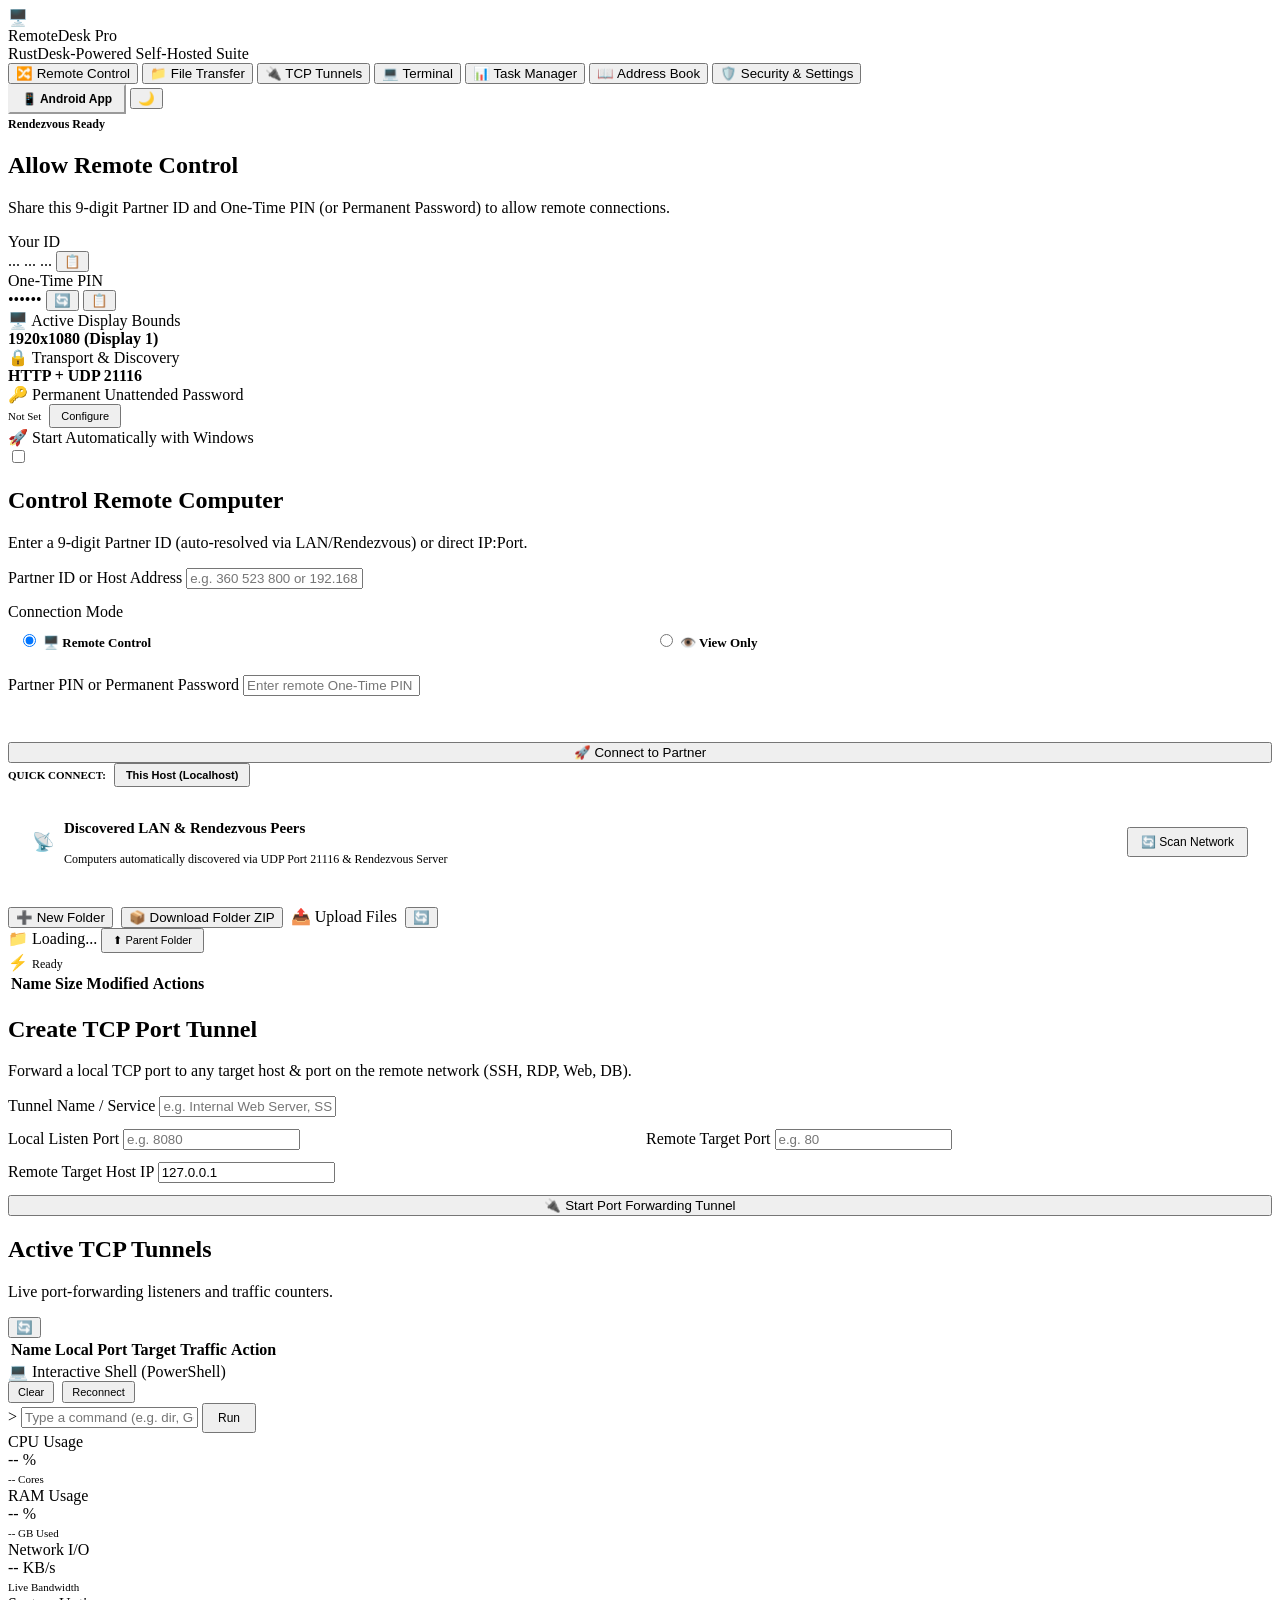
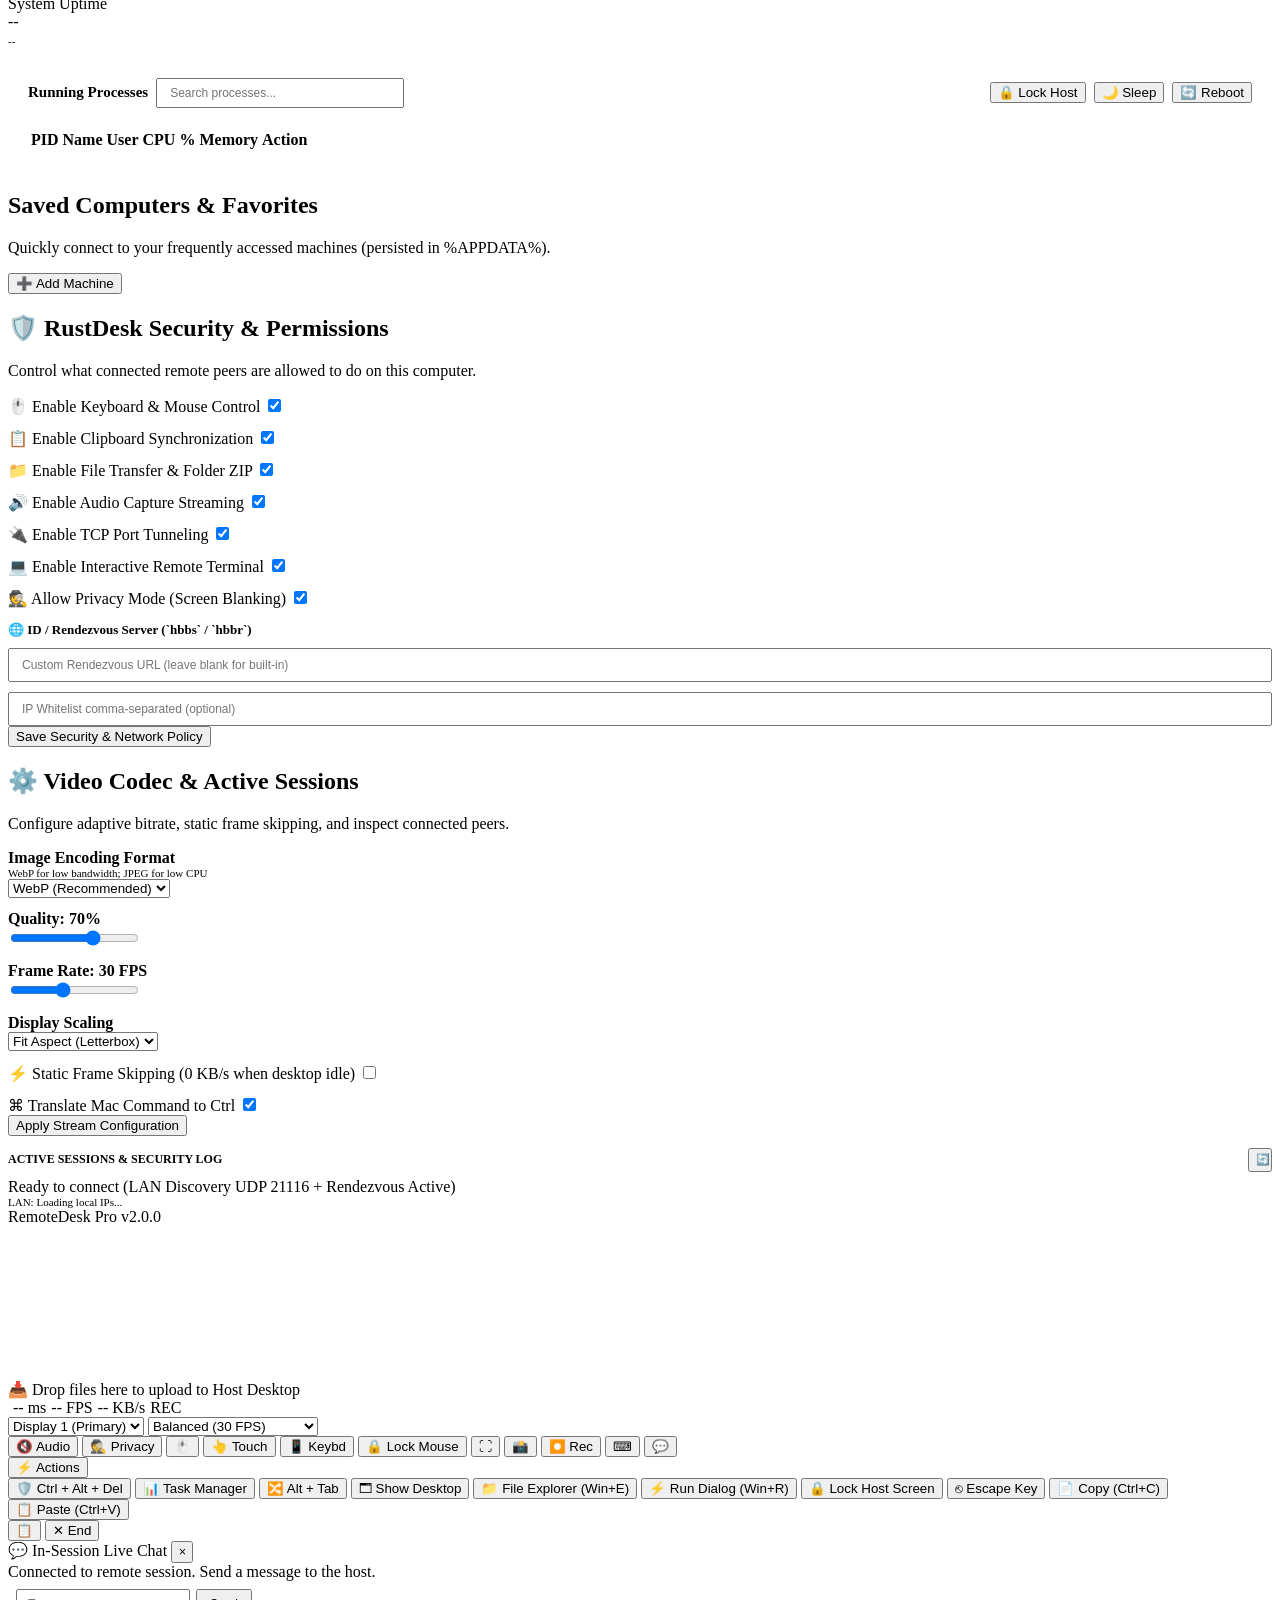
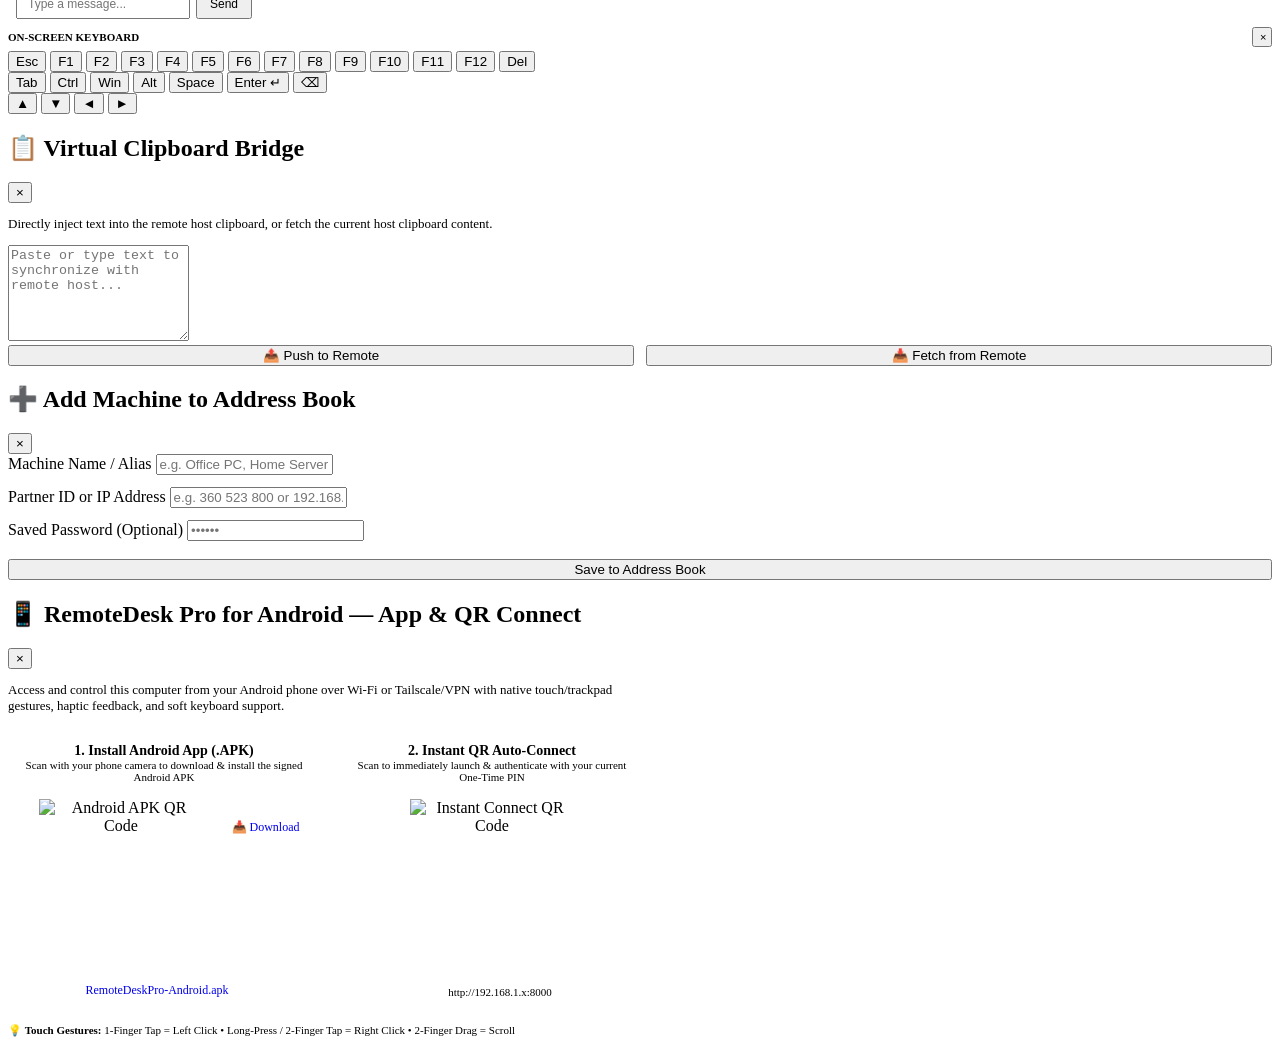
==== commit eb74f7b0: "Add Native Android App (RemoteDeskPro-Android.apk), QR Code Pairing, and Mobile Touch/Trackpad Contr" ====
--- a/client/index.html
+++ b/client/index.html
@@ -56,6 +56,9 @@
 
         <!-- Header Actions -->
         <div class="header-actions">
+          <button id="btn-open-android-modal" class="btn-secondary" style="padding: 6px 12px; font-size: 12px; font-weight: 700; border-color: var(--accent); color: var(--accent);" title="Download Android App &amp; Scan QR Code">
+            <span>📱</span> Android App
+          </button>
           <button id="theme-toggle-btn" class="icon-action-btn" title="Toggle Light/Dark Theme">
             <span id="theme-icon">🌙</span>
           </button>
@@ -641,6 +644,14 @@
           <span>🖱️</span>
         </button>
 
+        <button id="btn-session-touch-mode" class="tb-btn" title="Switch Mobile Touch vs Virtual Trackpad Mode">
+          <span>👆</span> Touch
+        </button>
+
+        <button id="btn-session-mobile-kb" class="tb-btn" title="Open Android Phone Soft Keyboard">
+          <span>📱</span> Keybd
+        </button>
+
         <button id="btn-session-pointer-lock" class="tb-btn" title="Lock Mouse Cursor (L)">
           <span>🔒</span> Lock Mouse
         </button>
@@ -657,7 +668,7 @@
           <span>⏺️</span> Rec
         </button>
 
-        <button id="btn-session-vk" class="tb-btn" title="Toggle On-Screen Keyboard">
+        <button id="btn-session-vk" class="tb-btn" title="Toggle On-Screen Function Keys">
           <span>⌨</span>
         </button>
 
@@ -828,6 +839,52 @@
     </div>
   </div>
 
+  <!-- Modal: Android App & QR Pairing -->
+  <div id="android-modal" class="modal-overlay hidden">
+    <div class="modal-card" style="max-width: 640px;">
+      <div class="modal-header">
+        <h2><span>📱</span> RemoteDesk Pro for Android — App &amp; QR Connect</h2>
+        <button class="modal-close">&times;</button>
+      </div>
+      <p style="font-size: 13px; color: var(--text-secondary);">
+        Access and control this computer from your Android phone over Wi-Fi or Tailscale/VPN with native touch/trackpad gestures, haptic feedback, and soft keyboard support.
+      </p>
+
+      <div style="display: grid; grid-template-columns: repeat(auto-fit, minmax(240px, 1fr)); gap: 16px; margin-top: 8px;">
+        <!-- Card 1: Download Native Android APK -->
+        <div class="credential-box" style="align-items: center; text-align: center; padding: 16px;">
+          <div style="font-weight: 800; font-size: 14px; color: var(--accent);">1. Install Android App (.APK)</div>
+          <div style="font-size: 11px; color: var(--text-secondary);">Scan with your phone camera to download &amp; install the signed Android APK</div>
+          <div style="background: #ffffff; padding: 10px; border-radius: 12px; display: inline-block; margin: 6px 0;">
+            <img id="qr-apk-img" src="" alt="Android APK QR Code" style="width: 165px; height: 165px; display: block;" />
+          </div>
+          <a id="btn-download-apk" href="/api/mobile/apk" download="RemoteDeskPro-Android.apk" class="btn-primary" style="text-decoration: none; padding: 9px 14px; font-size: 12px;">
+            <span>📥</span> Download RemoteDeskPro-Android.apk
+          </a>
+        </div>
+
+        <!-- Card 2: Instant QR Auto-Connect -->
+        <div class="credential-box" style="align-items: center; text-align: center; padding: 16px;">
+          <div style="font-weight: 800; font-size: 14px; color: var(--green);">2. Instant QR Auto-Connect</div>
+          <div style="font-size: 11px; color: var(--text-secondary);">Scan to immediately launch &amp; authenticate with your current One-Time PIN</div>
+          <div style="background: #ffffff; padding: 10px; border-radius: 12px; display: inline-block; margin: 6px 0;">
+            <img id="qr-connect-img" src="" alt="Instant Connect QR Code" style="width: 165px; height: 165px; display: block;" />
+          </div>
+          <div id="qr-lan-url-display" class="font-mono" style="font-size: 11px; color: var(--text-primary); word-break: break-all; padding: 6px 8px; background: var(--bg-surface); border-radius: 6px; width: 100%;">
+            http://192.168.1.x:8000
+          </div>
+        </div>
+      </div>
+
+      <div style="font-size: 11px; color: var(--text-muted); display: flex; justify-content: space-between; flex-wrap: wrap; gap: 8px; padding-top: 4px;">
+        <span>💡 <strong>Touch Gestures:</strong> 1-Finger Tap = Left Click • Long-Press / 2-Finger Tap = Right Click • 2-Finger Drag = Scroll</span>
+      </div>
+    </div>
+  </div>
+
+  <!-- Hidden Input for Native Android Soft Keyboard (IME) -->
+  <input id="mobile-ime-input" type="text" autocomplete="off" autocapitalize="off" autocorrect="off" spellcheck="false" style="position: fixed; left: -9999px; top: 0; width: 1px; height: 1px; opacity: 0; pointer-events: none;" />
+
   <!-- Toast Notification Container -->
   <div id="toast-container"></div>
 
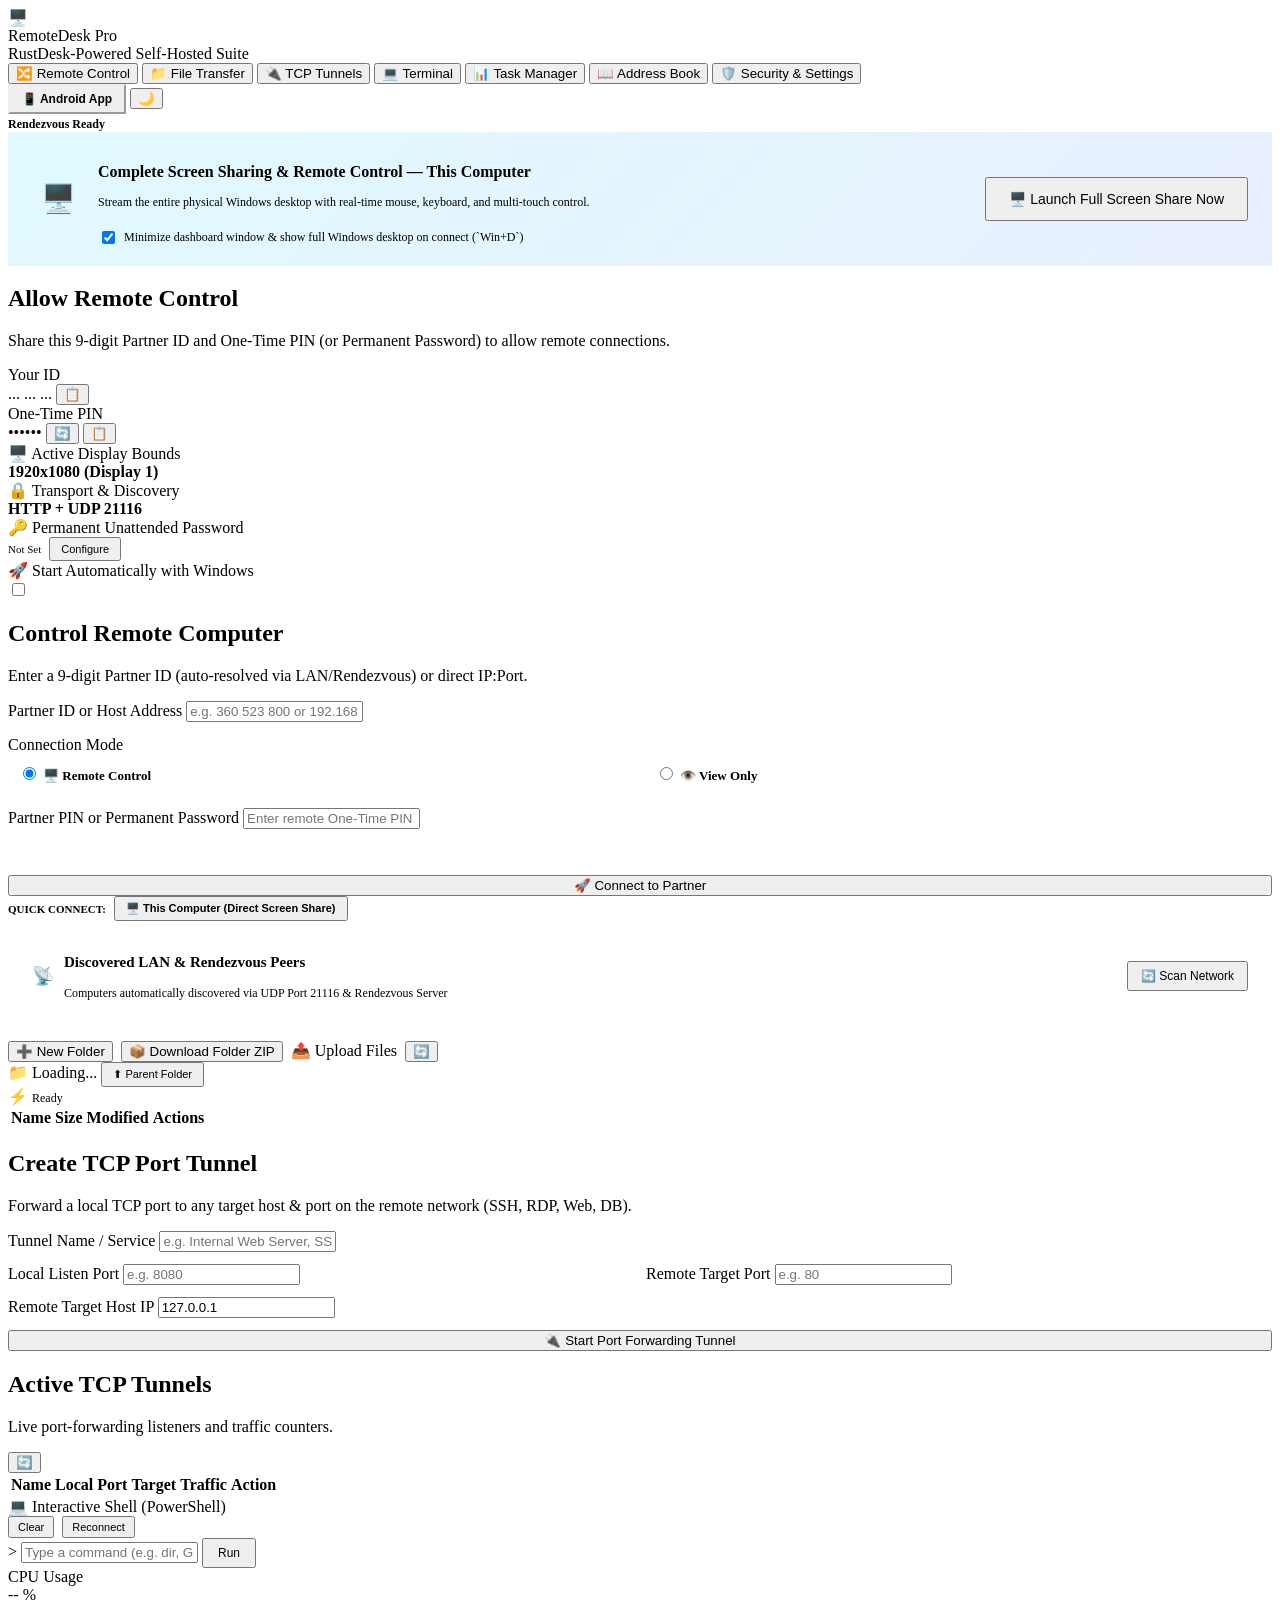
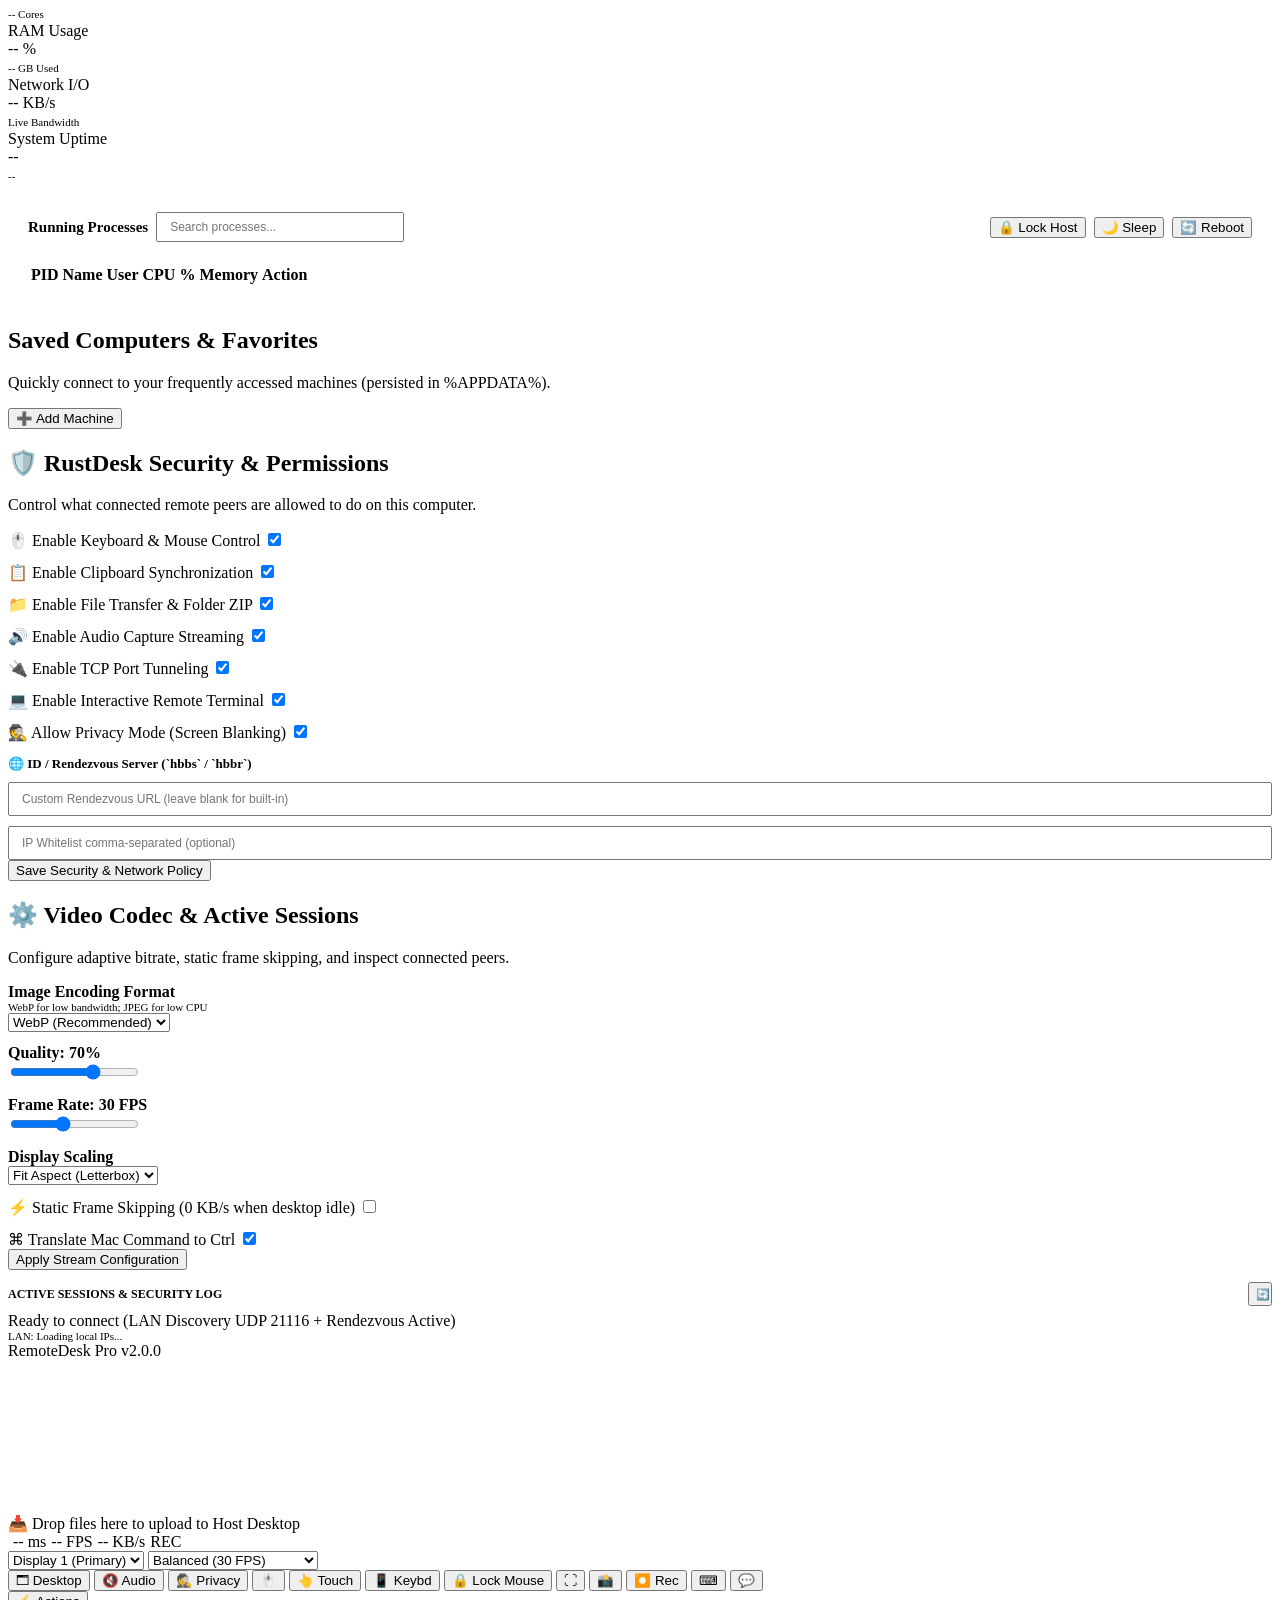
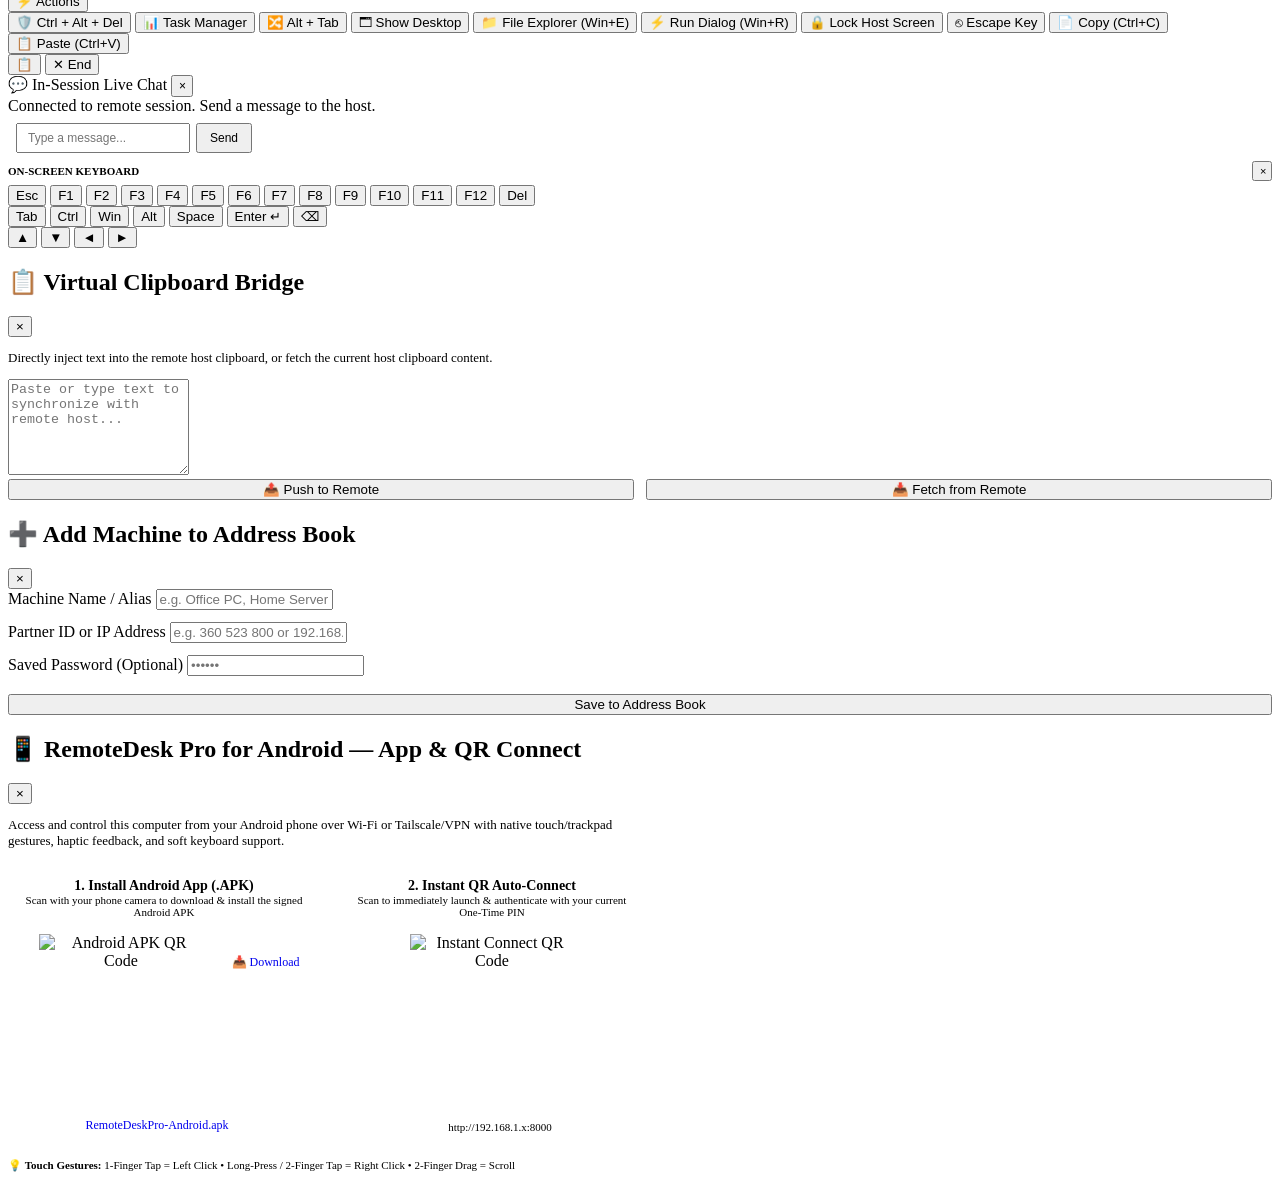
==== commit ce8ef284: "Fix cross-thread Windows GDI screen capture, remote host resolution, and add 1-click full-desktop sc" ====
--- a/client/index.html
+++ b/client/index.html
@@ -74,6 +74,31 @@
         
         <!-- ── TAB 1: REMOTE CONTROL DUAL-CARD HUB + LAN DISCOVERY ── -->
         <div id="pane-remote" class="hub-tab-pane">
+
+          <!-- INSTANT FULL-SCREEN DESKTOP STREAMING BANNER -->
+          <div id="direct-host-control-banner" class="card" style="padding: 18px 24px; border-color: var(--accent); background: linear-gradient(135deg, rgba(0, 212, 255, 0.12), rgba(37, 99, 235, 0.10));">
+            <div style="display: flex; align-items: center; justify-content: space-between; flex-wrap: wrap; gap: 14px;">
+              <div style="display: flex; align-items: center; gap: 14px;">
+                <div style="font-size: 28px; background: var(--accent-dim); width: 52px; height: 52px; border-radius: 14px; display: flex; align-items: center; justify-content: center; border: 1px solid var(--accent);">🖥️</div>
+                <div>
+                  <h2 style="font-size: 16px; font-weight: 800; color: var(--text-primary);">
+                    Complete Screen Sharing &amp; Remote Control — <span id="banner-host-name" style="color: var(--accent);">This Computer</span>
+                  </h2>
+                  <p style="font-size: 12px; color: var(--text-secondary); margin-top: 2px;">
+                    Stream the entire physical Windows desktop with real-time mouse, keyboard, and multi-touch control.
+                  </p>
+                  <label style="display: inline-flex; align-items: center; gap: 6px; font-size: 12px; color: var(--text-primary); margin-top: 6px; cursor: pointer;">
+                    <input type="checkbox" id="chk-show-desktop-on-connect" checked style="accent-color: var(--accent);" />
+                    <span>Minimize dashboard window &amp; show full Windows desktop on connect (`Win+D`)</span>
+                  </label>
+                </div>
+              </div>
+              <button id="btn-instant-screen-share" class="btn-primary" style="width: auto; padding: 12px 22px; font-size: 14px; white-space: nowrap;">
+                <span>🖥️</span> Launch Full Screen Share Now
+              </button>
+            </div>
+          </div>
+
           <div class="hub-grid">
 
             <!-- LEFT CARD: ALLOW REMOTE CONTROL -->
@@ -199,7 +224,7 @@
               <!-- Quick Connect Pills -->
               <div style="display: flex; align-items: center; gap: 8px; flex-wrap: wrap;">
                 <span style="font-size: 11px; font-weight: 700; color: var(--text-muted); text-transform: uppercase;">Quick Connect:</span>
-                <button class="icon-action-btn quick-host-pill" data-host="localhost:8000" style="width: auto; padding: 4px 10px; font-size: 11px; font-weight: 600;">This Host (Localhost)</button>
+                <button class="icon-action-btn quick-host-pill" data-host="this-host" style="width: auto; padding: 4px 10px; font-size: 11px; font-weight: 600;">🖥️ This Computer (Direct Screen Share)</button>
               </div>
             </div>
 
@@ -631,7 +656,11 @@
 
         <div class="tb-divider"></div>
 
-        <!-- Interactive Controls (Including RustDesk Audio, Privacy Mode, Remote Cursor) -->
+        <!-- Interactive Controls (Including Show Desktop, RustDesk Audio, Privacy Mode, Remote Cursor) -->
+        <button id="btn-session-show-desktop" class="tb-btn" title="Show Full Windows Desktop / Minimize Covering Windows (Win+D)">
+          <span>🗔</span> Desktop
+        </button>
+
         <button id="btn-session-audio" class="tb-btn" title="Toggle Remote Audio Streaming">
           <span>🔇</span> Audio
         </button>
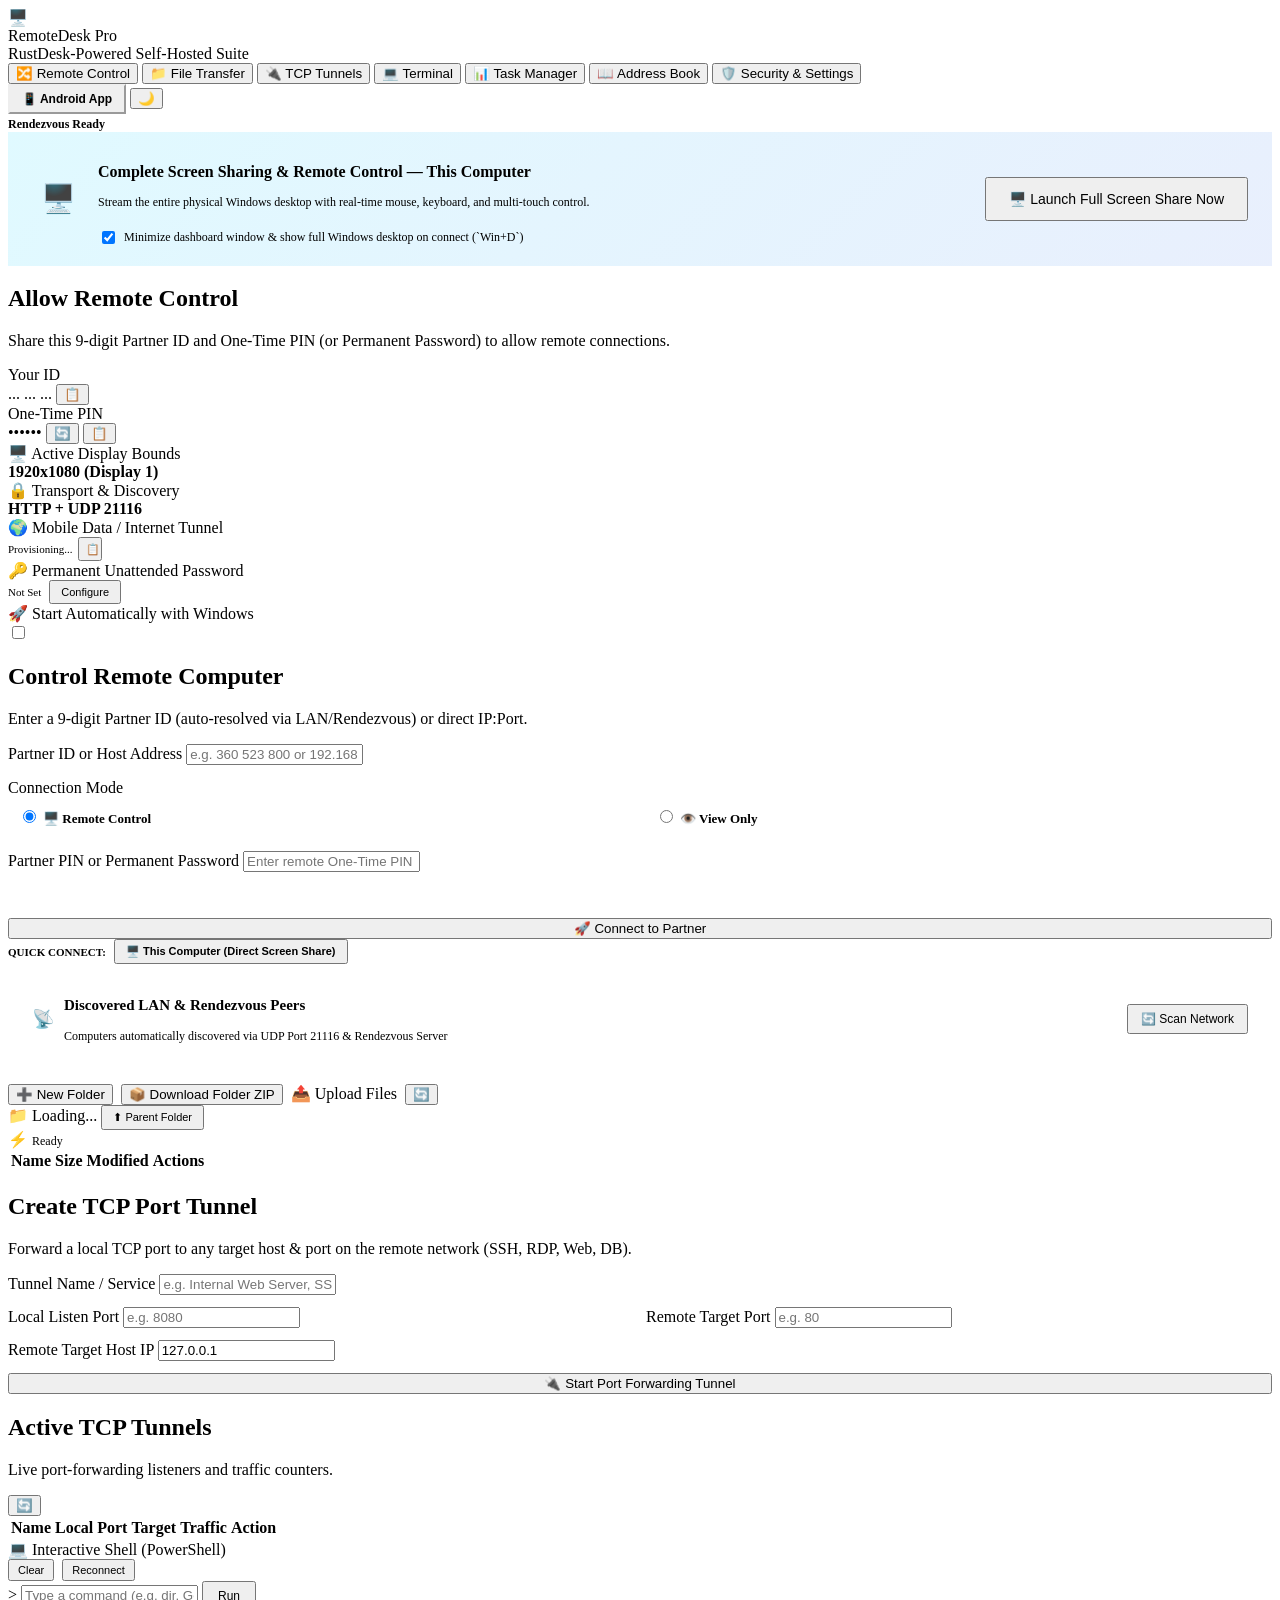
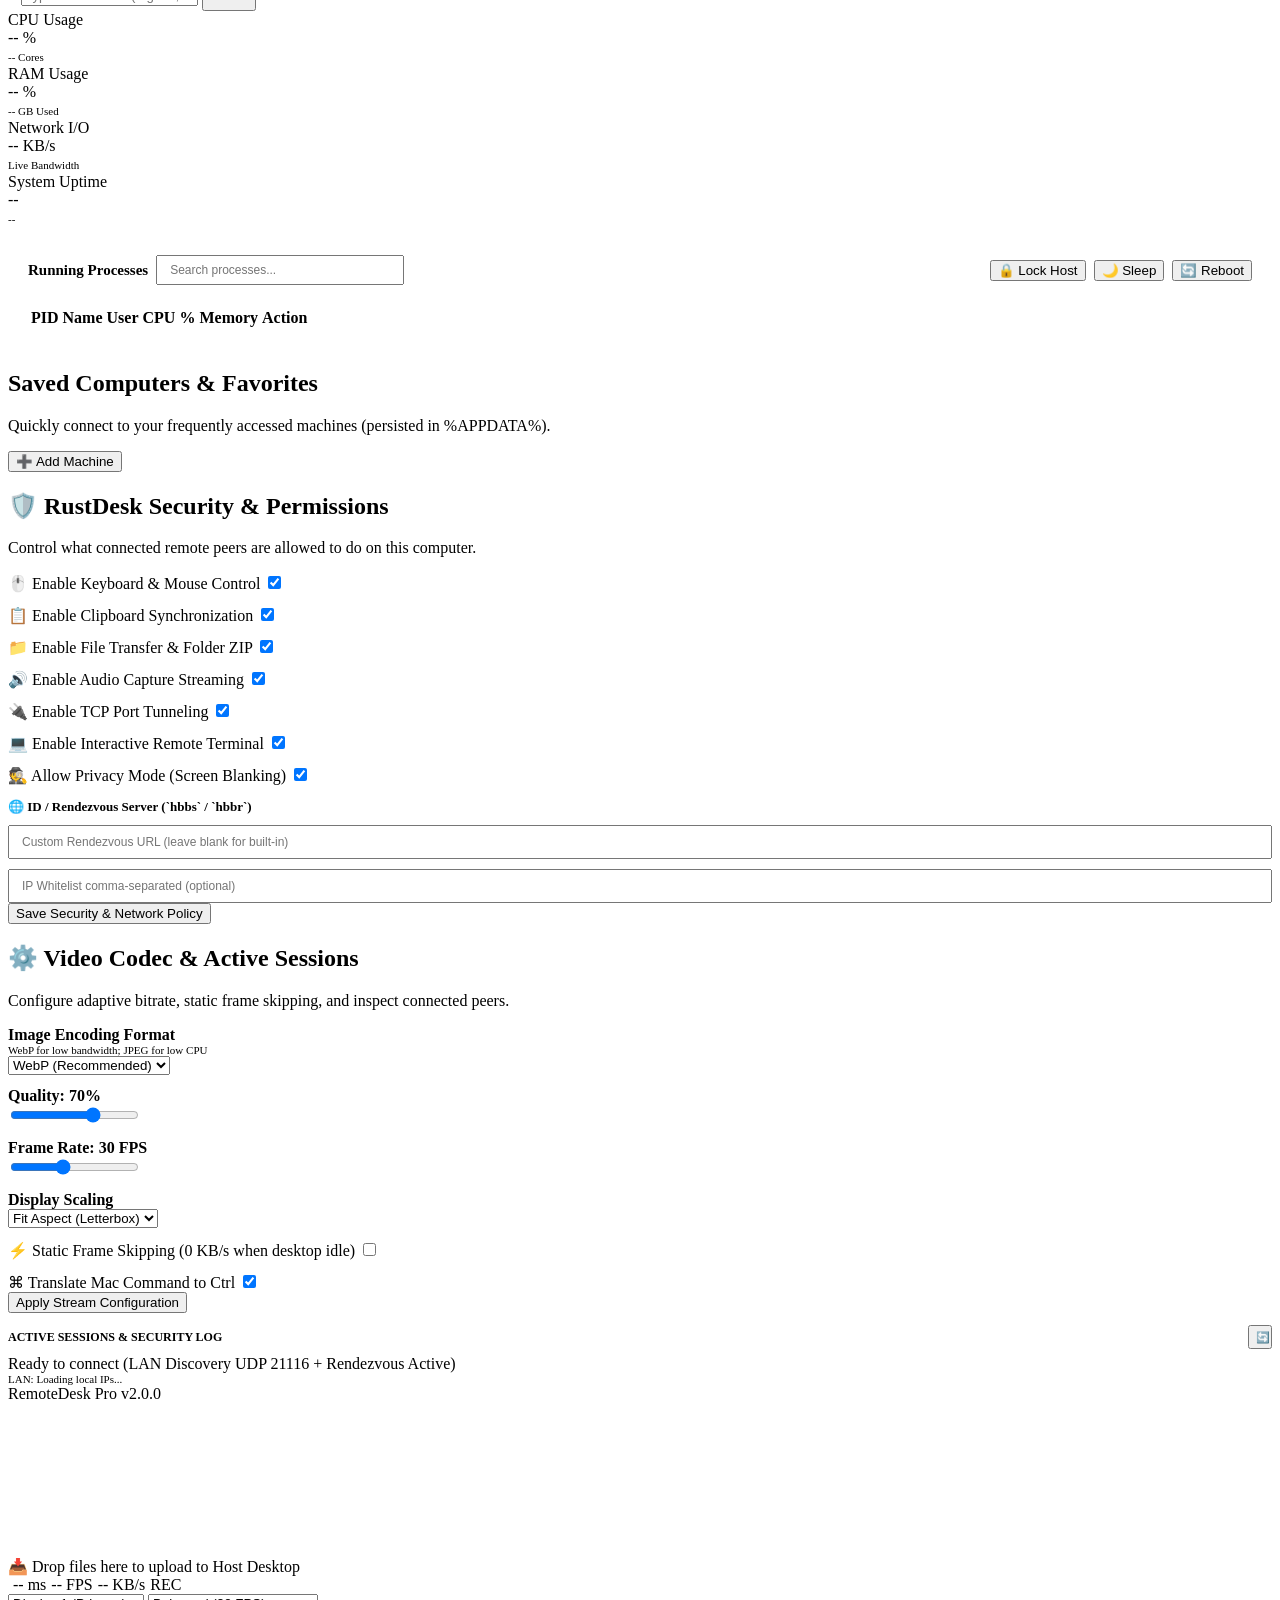
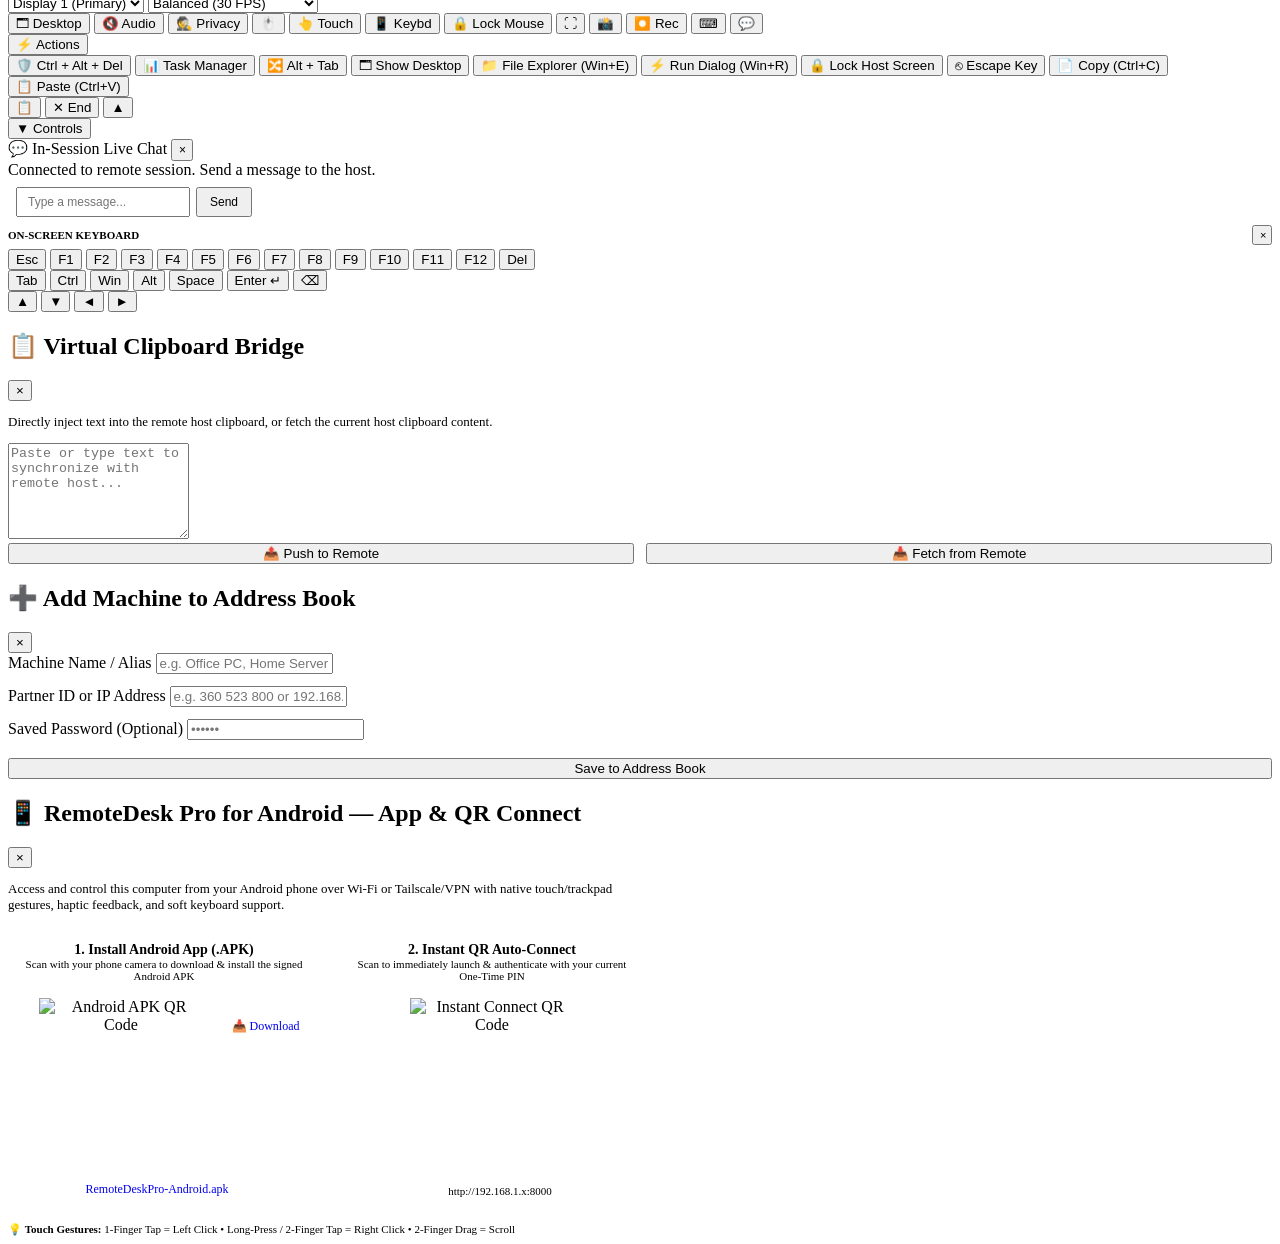
==== commit dac47628: "feat: add cross-network 4G/5G HTTPS tunnel, global rendezvous, responsive mobile toolbar, and Window" ====
--- a/client/index.html
+++ b/client/index.html
@@ -148,6 +148,17 @@
                     <span>Transport &amp; Discovery</span>
                   </div>
                   <span id="hub-security-badge" class="font-mono" style="color: var(--green); font-weight: 600;">HTTP + UDP 21116</span>
+                </div>
+
+                <div class="feature-item">
+                  <div class="feature-item-left">
+                    <span>🌍</span>
+                    <span>Mobile Data / Internet Tunnel</span>
+                  </div>
+                  <div style="display: flex; align-items: center; gap: 6px;">
+                    <span id="host-public-url-badge" class="font-mono" style="font-size: 11px; color: var(--accent); max-width: 210px; overflow: hidden; text-overflow: ellipsis; white-space: nowrap;">Provisioning...</span>
+                    <button id="btn-copy-public-url" class="icon-action-btn" style="width: 24px; height: 24px; font-size: 11px;" title="Copy Cross-Network Public URL">📋</button>
+                  </div>
                 </div>
 
                 <div class="feature-item">
@@ -752,7 +763,17 @@
         <button id="btn-session-disconnect" class="tb-btn danger" title="End Session &amp; Return to Hub">
           <span>✕</span> End
         </button>
-      </div>
+
+        <!-- Collapse Toolbar Button (Useful on Mobile Screens) -->
+        <button id="btn-toolbar-collapse" class="tb-btn" title="Minimize Control Bar">
+          <span>▲</span>
+        </button>
+      </div>
+
+      <!-- Floating Pill to Expand Toolbar When Minimized -->
+      <button id="btn-toolbar-expand" class="hidden" title="Show Session Control Bar">
+        <span>▼</span> Controls
+      </button>
 
       <!-- In-Session Live Chat Drawer -->
       <div id="chat-drawer" class="hidden">
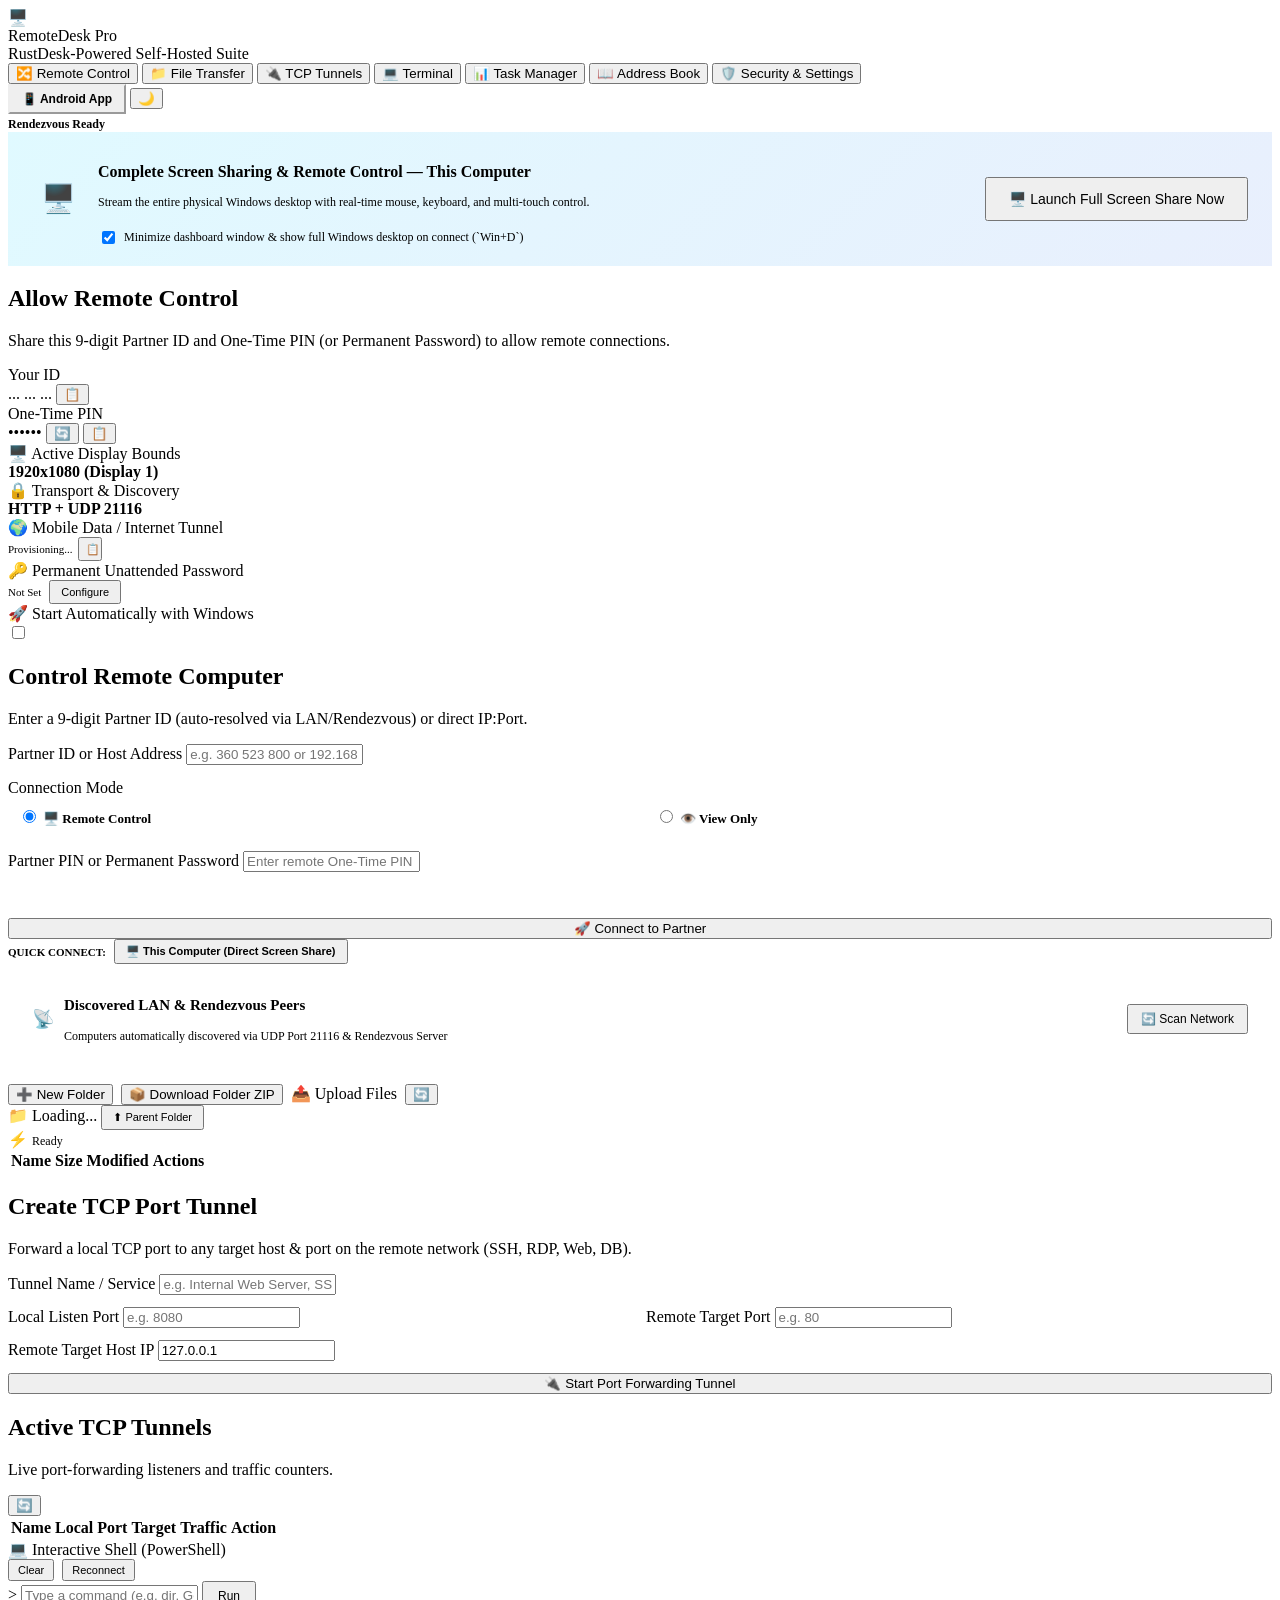
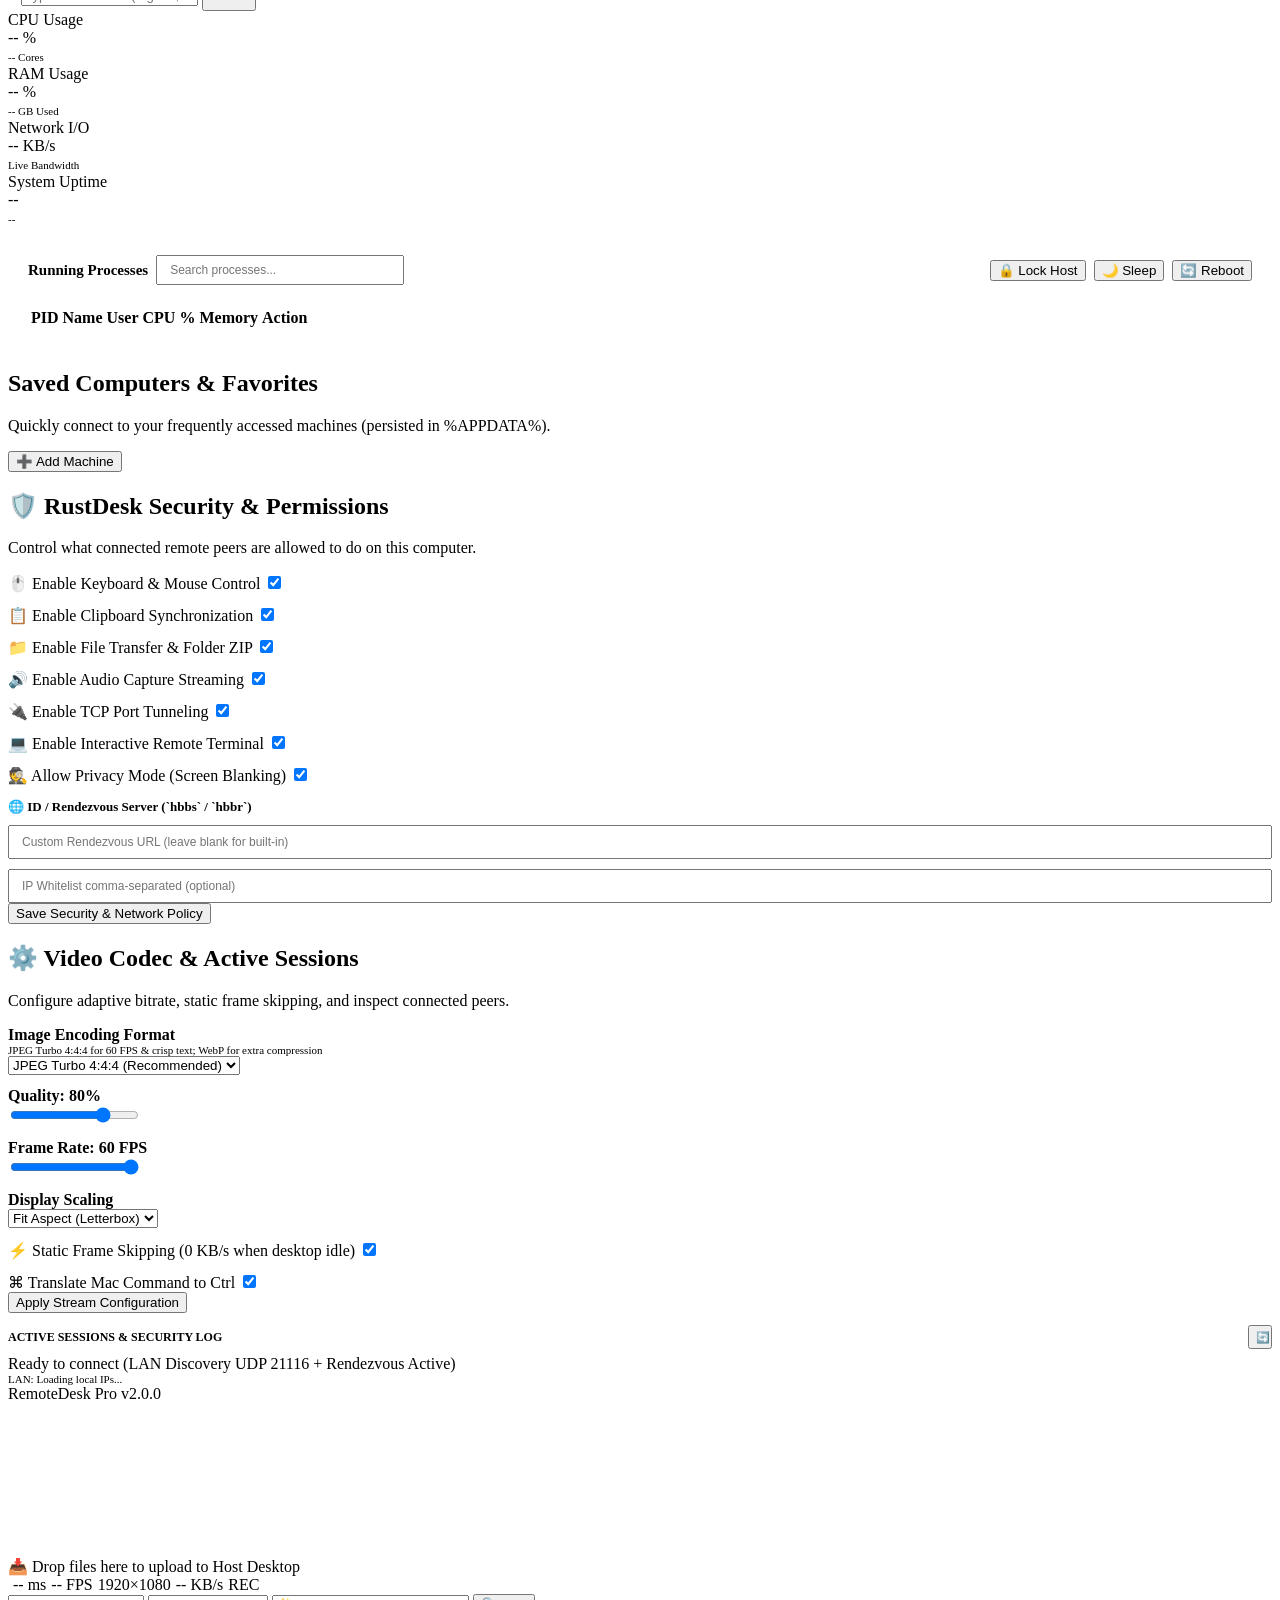
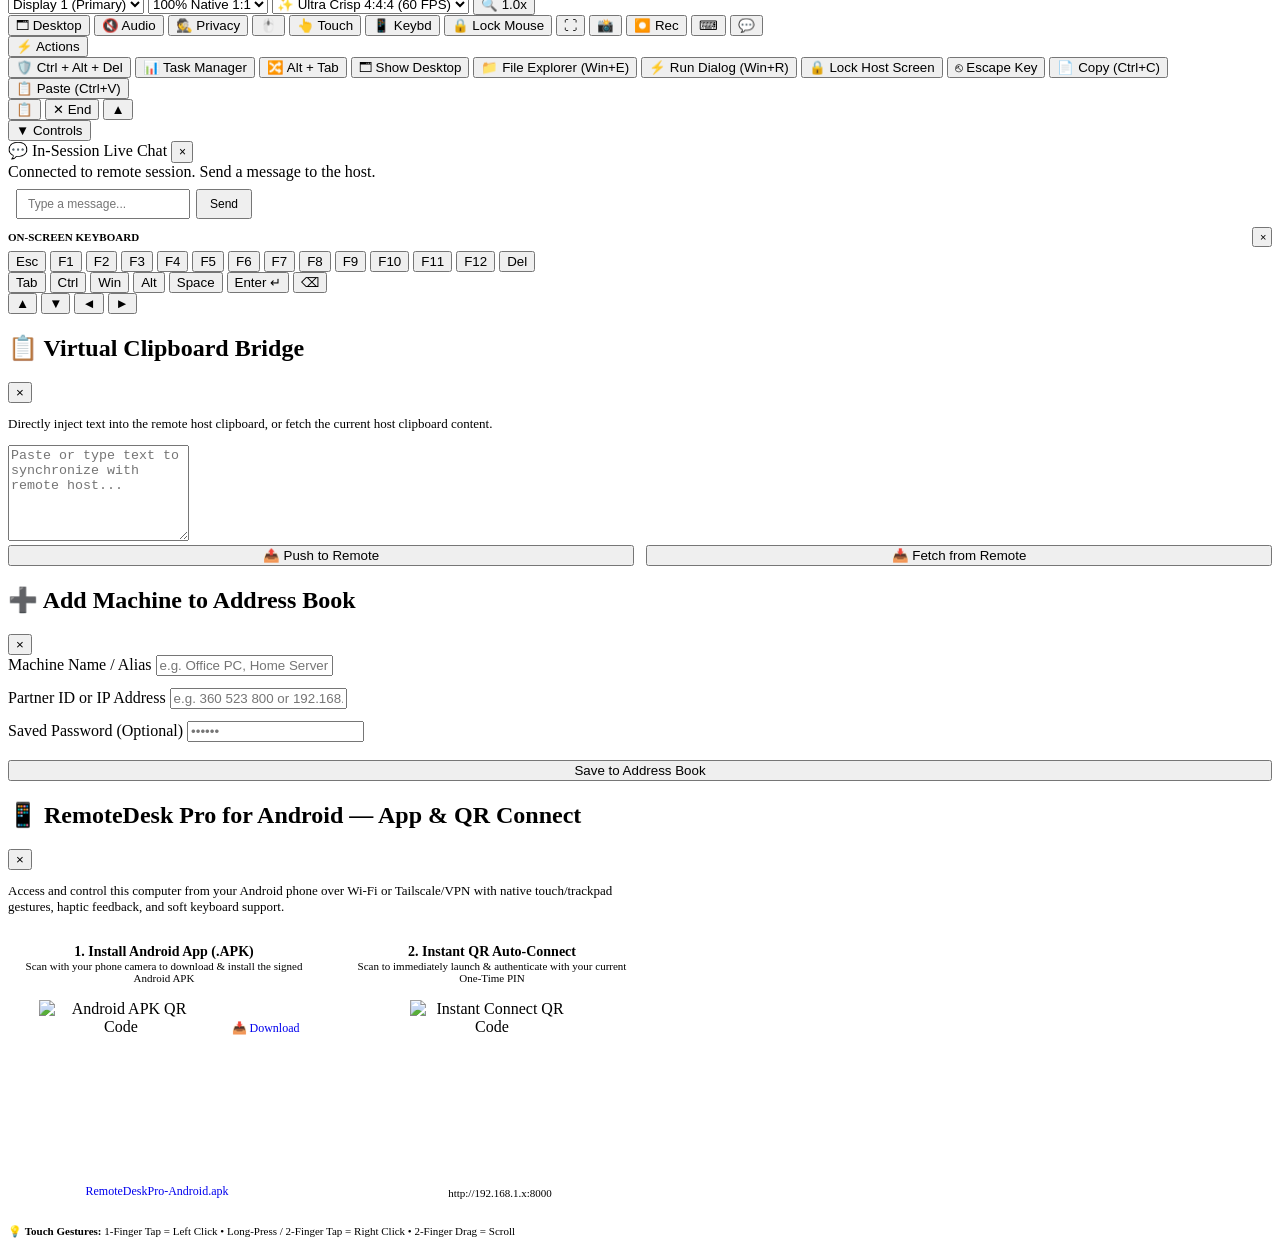
==== commit 53e99ef1: "feat(perf): high-FPS 4:4:4 JPEG dirty-rect delta engine, RDP2 binary protocol & mobile pinch-zoom" ====
--- a/client/index.html
+++ b/client/index.html
@@ -542,26 +542,26 @@
                 <div class="feature-item">
                   <div>
                     <div style="font-weight: 600;">Image Encoding Format</div>
-                    <div style="font-size: 11px; color: var(--text-secondary);">WebP for low bandwidth; JPEG for low CPU</div>
-                  </div>
-                  <select id="hub-setting-format" class="tb-select" style="min-width: 140px;">
-                    <option value="webp" selected>WebP (Recommended)</option>
-                    <option value="jpeg">JPEG</option>
+                    <div style="font-size: 11px; color: var(--text-secondary);">JPEG Turbo 4:4:4 for 60 FPS &amp; crisp text; WebP for extra compression</div>
+                  </div>
+                  <select id="hub-setting-format" class="tb-select" style="min-width: 170px;">
+                    <option value="jpeg" selected>JPEG Turbo 4:4:4 (Recommended)</option>
+                    <option value="webp">WebP</option>
                   </select>
                 </div>
 
                 <div class="feature-item">
                   <div>
-                    <div style="font-weight: 600;">Quality: <span id="hub-val-quality" style="color: var(--accent);">70%</span></div>
-                  </div>
-                  <input id="hub-setting-quality" type="range" min="20" max="95" value="70" style="accent-color: var(--accent);" />
+                    <div style="font-weight: 600;">Quality: <span id="hub-val-quality" style="color: var(--accent);">80%</span></div>
+                  </div>
+                  <input id="hub-setting-quality" type="range" min="20" max="100" value="80" style="accent-color: var(--accent);" />
                 </div>
 
                 <div class="feature-item">
                   <div>
-                    <div style="font-weight: 600;">Frame Rate: <span id="hub-val-fps" style="color: var(--accent);">30 FPS</span></div>
-                  </div>
-                  <input id="hub-setting-fps" type="range" min="10" max="60" step="5" value="30" style="accent-color: var(--accent);" />
+                    <div style="font-weight: 600;">Frame Rate: <span id="hub-val-fps" style="color: var(--accent);">60 FPS</span></div>
+                  </div>
+                  <input id="hub-setting-fps" type="range" min="10" max="60" step="5" value="60" style="accent-color: var(--accent);" />
                 </div>
 
                 <div class="feature-item">
@@ -577,7 +577,7 @@
 
                 <div class="feature-item">
                   <span>⚡ Static Frame Skipping (0 KB/s when desktop idle)</span>
-                  <input type="checkbox" id="hub-setting-skip-static" style="accent-color: var(--accent);" />
+                  <input type="checkbox" id="hub-setting-skip-static" checked style="accent-color: var(--accent);" />
                 </div>
 
                 <div class="feature-item">
@@ -644,6 +644,7 @@
           <span id="session-status-dot" class="status-dot"></span>
           <span id="session-latency-badge" class="tb-badge" title="Round Trip Latency">-- ms</span>
           <span id="session-fps-badge" class="tb-badge" title="Frame Rate">-- FPS</span>
+          <span id="session-res-badge" class="tb-badge" title="Active Stream Resolution">1920×1080</span>
           <span id="session-bandwidth-badge" class="tb-badge" title="Bandwidth Usage">-- KB/s</span>
           <span id="recording-badge" class="tb-badge hidden" style="border-color: var(--red); color: var(--red);">
             <span class="rec-pulse"></span> REC
@@ -657,13 +658,26 @@
           <option value="1">Display 1 (Primary)</option>
         </select>
 
+        <!-- Resolution Scale Selector -->
+        <select id="session-resolution-select" class="tb-select" title="Stream Resolution Scale">
+          <option value="1.0" selected>100% Native 1:1</option>
+          <option value="0.85">85% Sharp</option>
+          <option value="0.75">75% HD+</option>
+          <option value="0.5">50% Fast</option>
+        </select>
+
         <!-- Quality Preset -->
         <select id="session-quality-select" class="tb-select" title="Stream Quality Preset">
+          <option value="ultra" selected>✨ Ultra Crisp 4:4:4 (60 FPS)</option>
           <option value="auto">⚡ Auto Adaptive</option>
-          <option value="high">High (60 FPS)</option>
-          <option value="balanced" selected>Balanced (30 FPS)</option>
-          <option value="low">Low Bandwidth (20 FPS)</option>
+          <option value="high">High Clarity (60 FPS)</option>
+          <option value="balanced">Balanced (45 FPS)</option>
+          <option value="low">Low Bandwidth (30 FPS)</option>
         </select>
+
+        <button id="btn-session-zoom-reset" class="tb-btn hidden" title="Reset Pinch Zoom to 100%">
+          <span>🔍</span> 1.0x
+        </button>
 
         <div class="tb-divider"></div>
 
